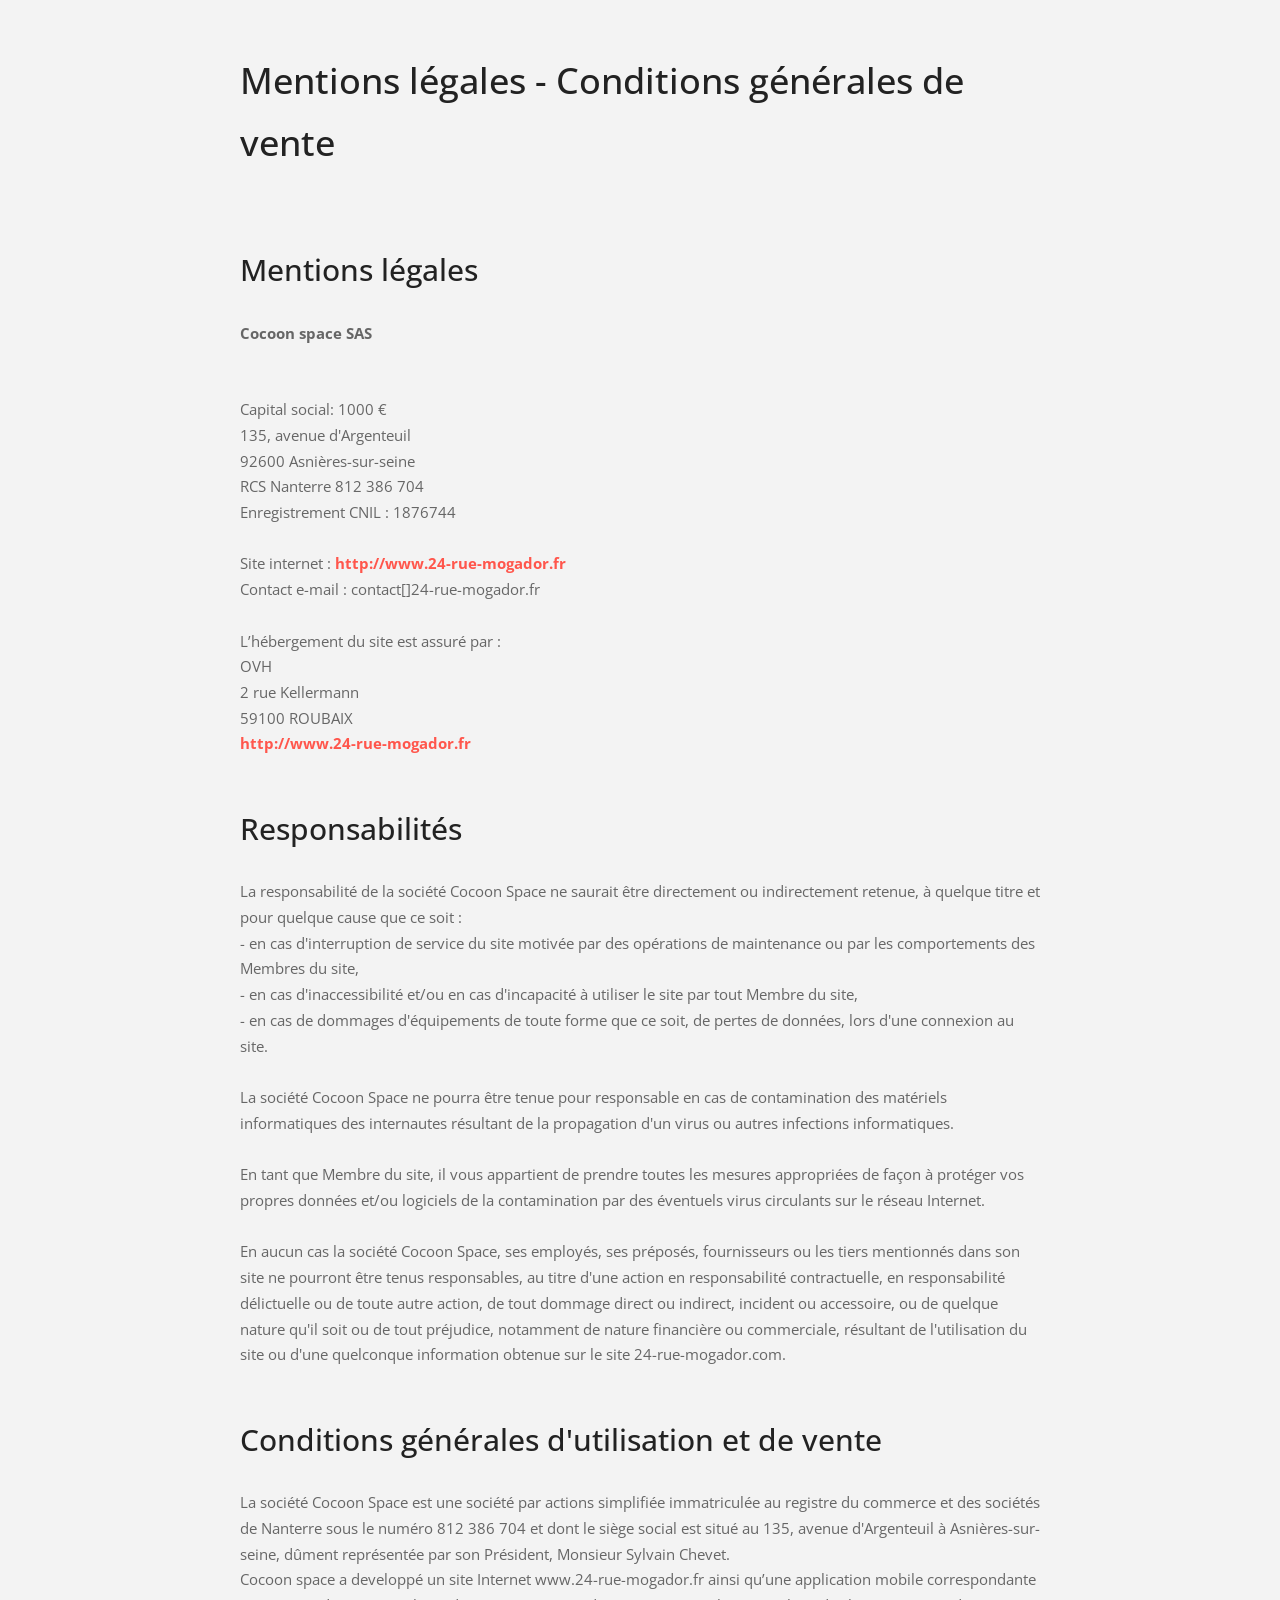
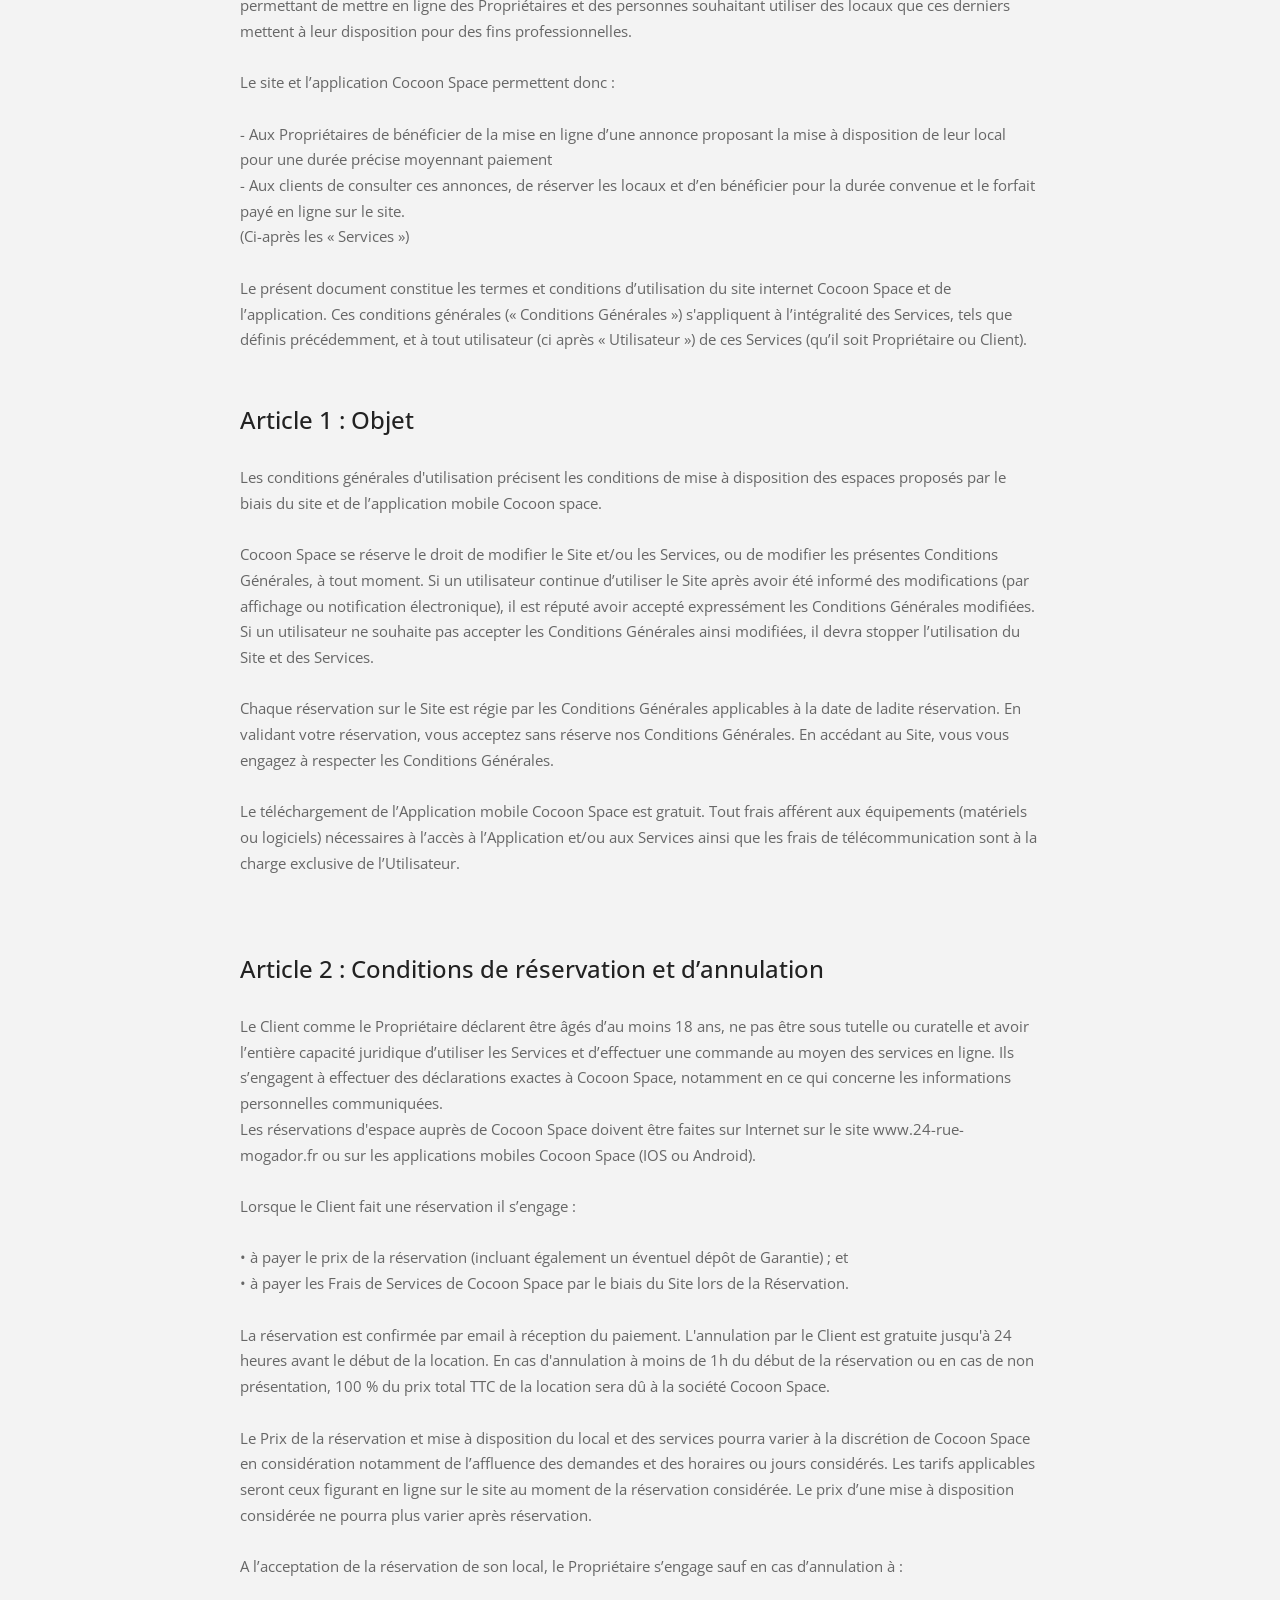
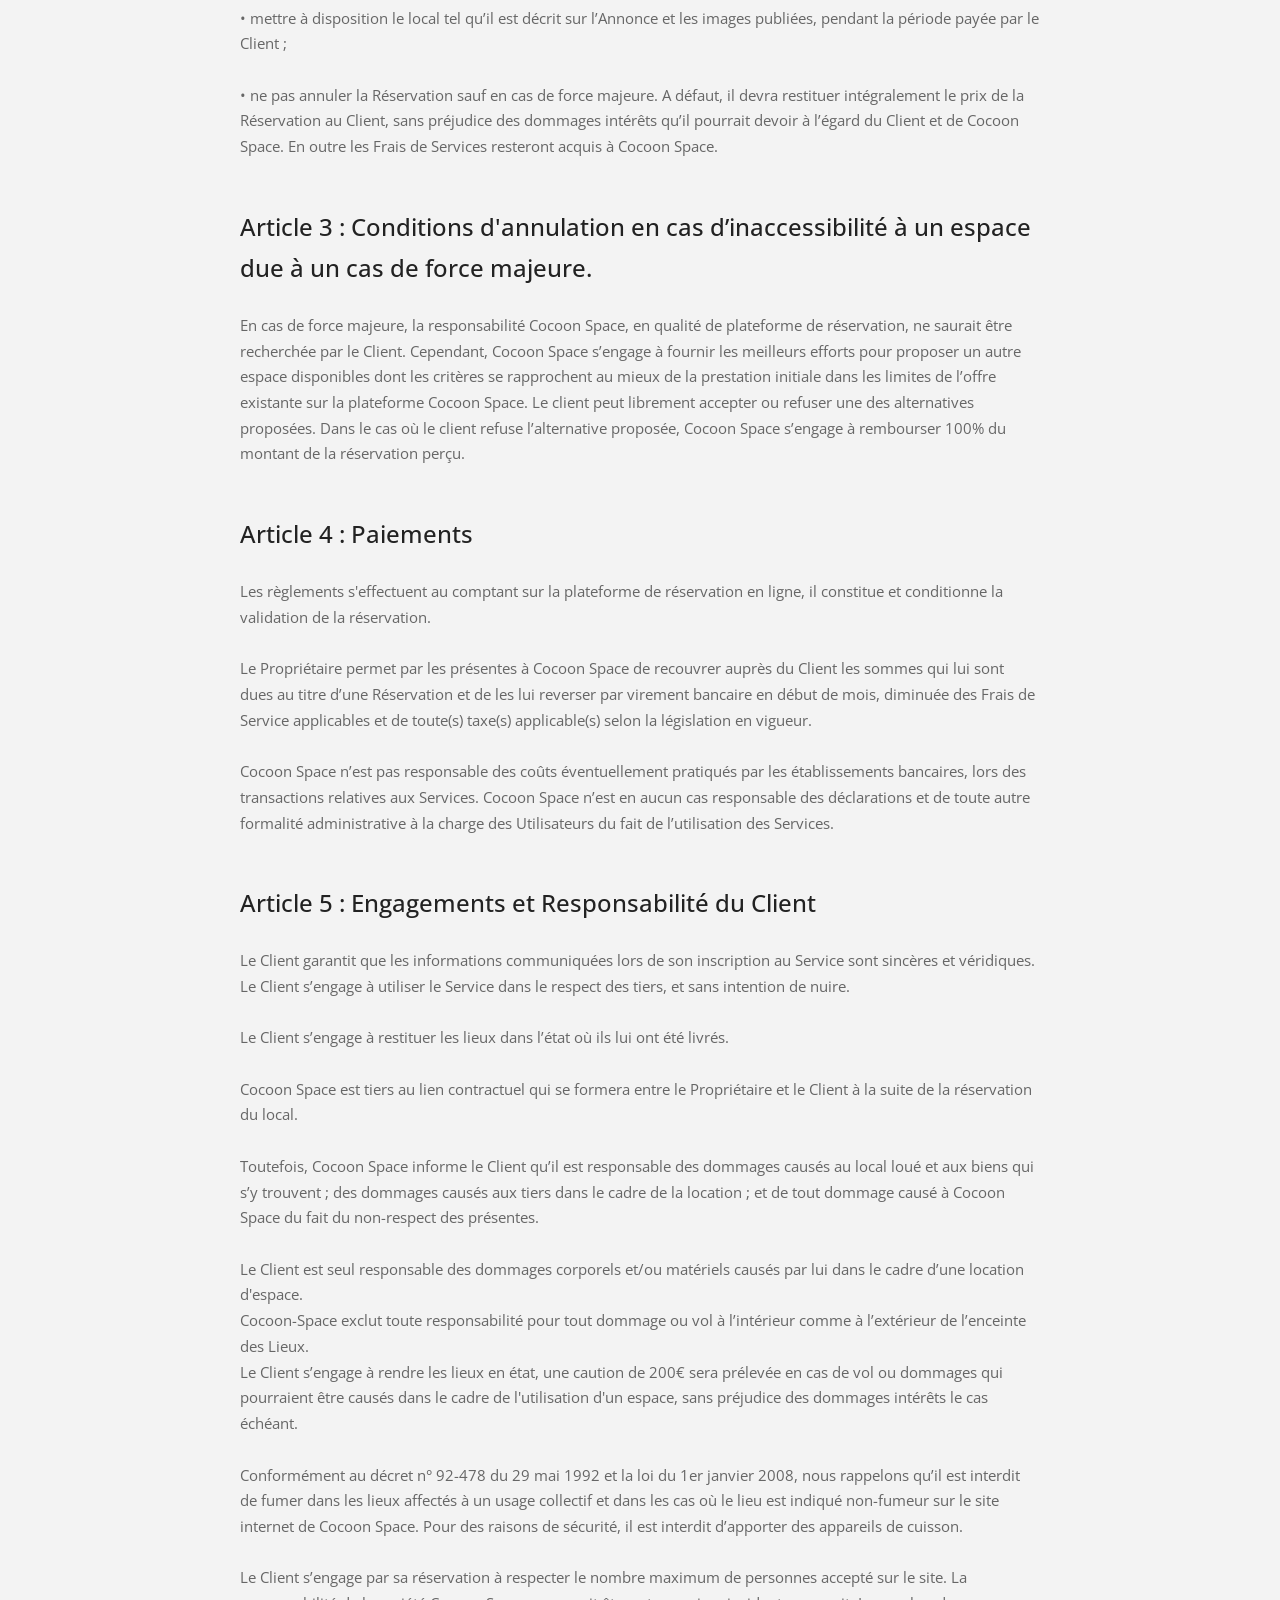
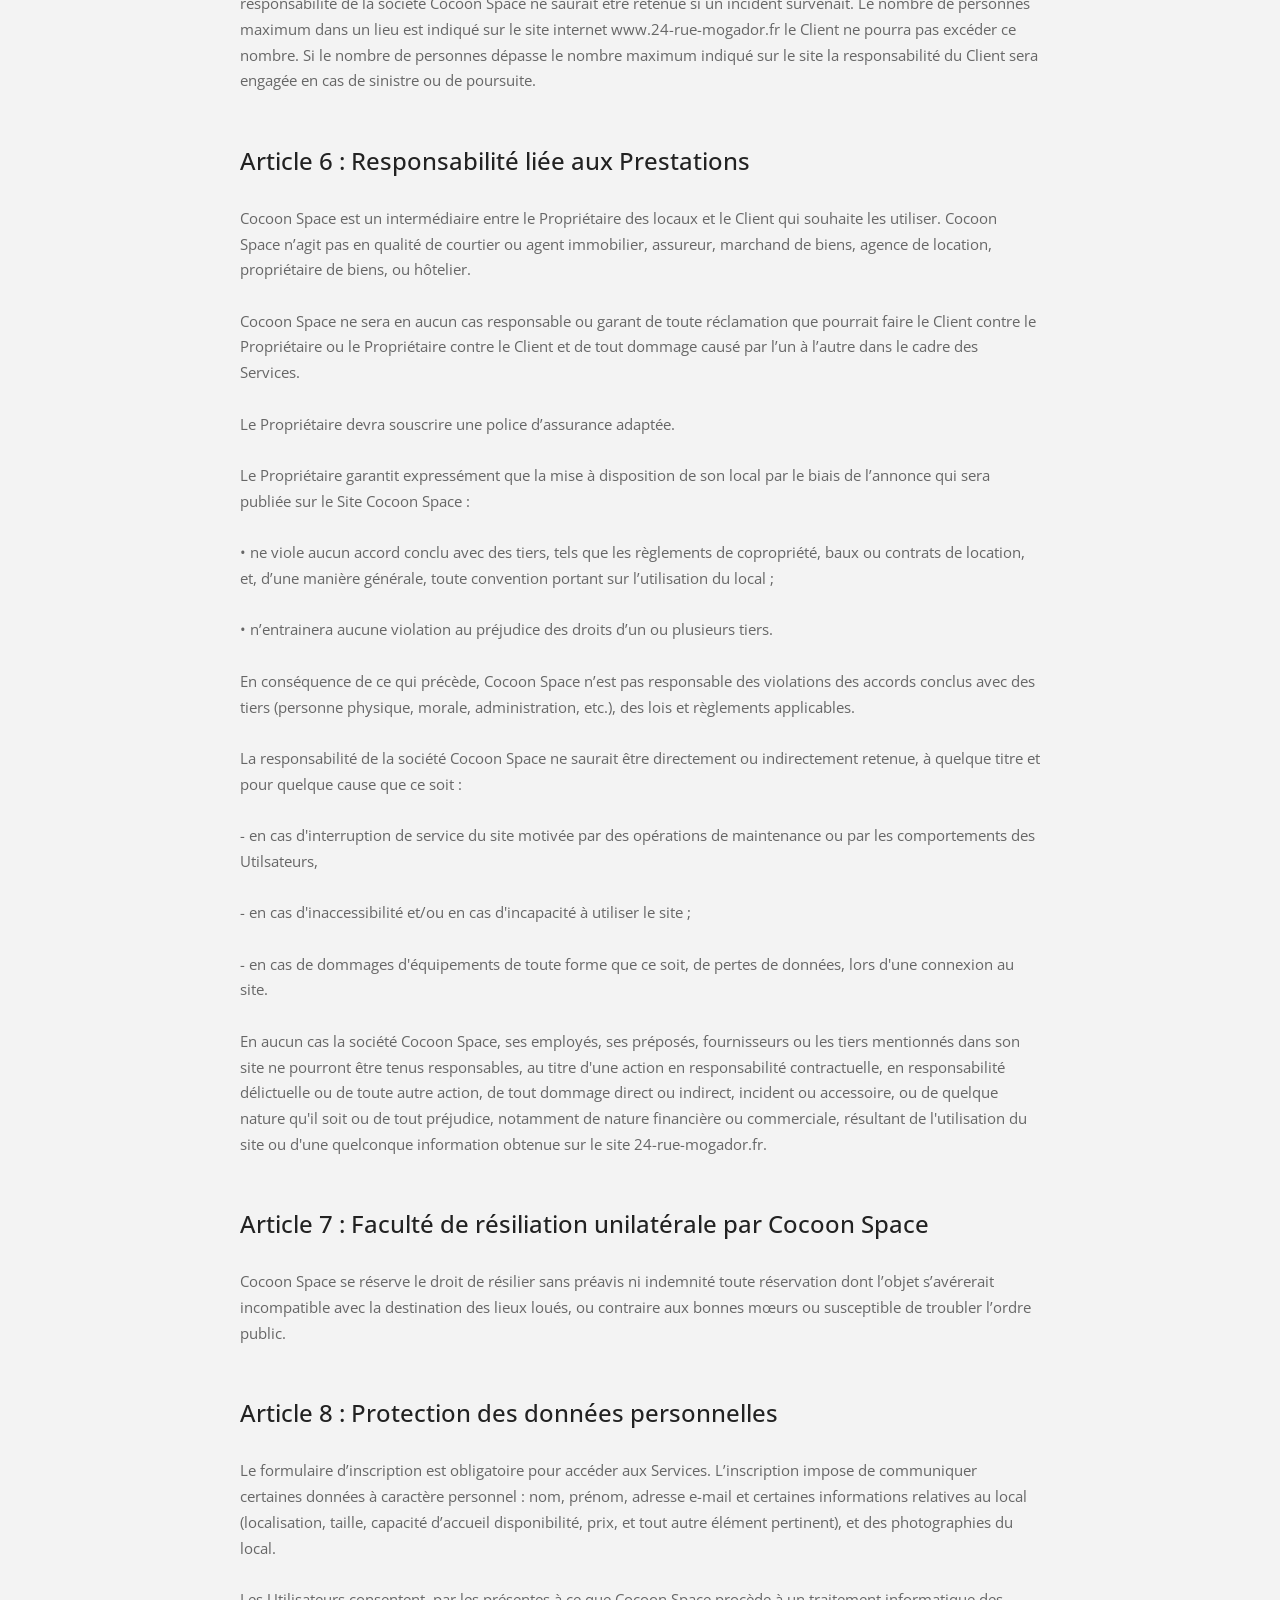
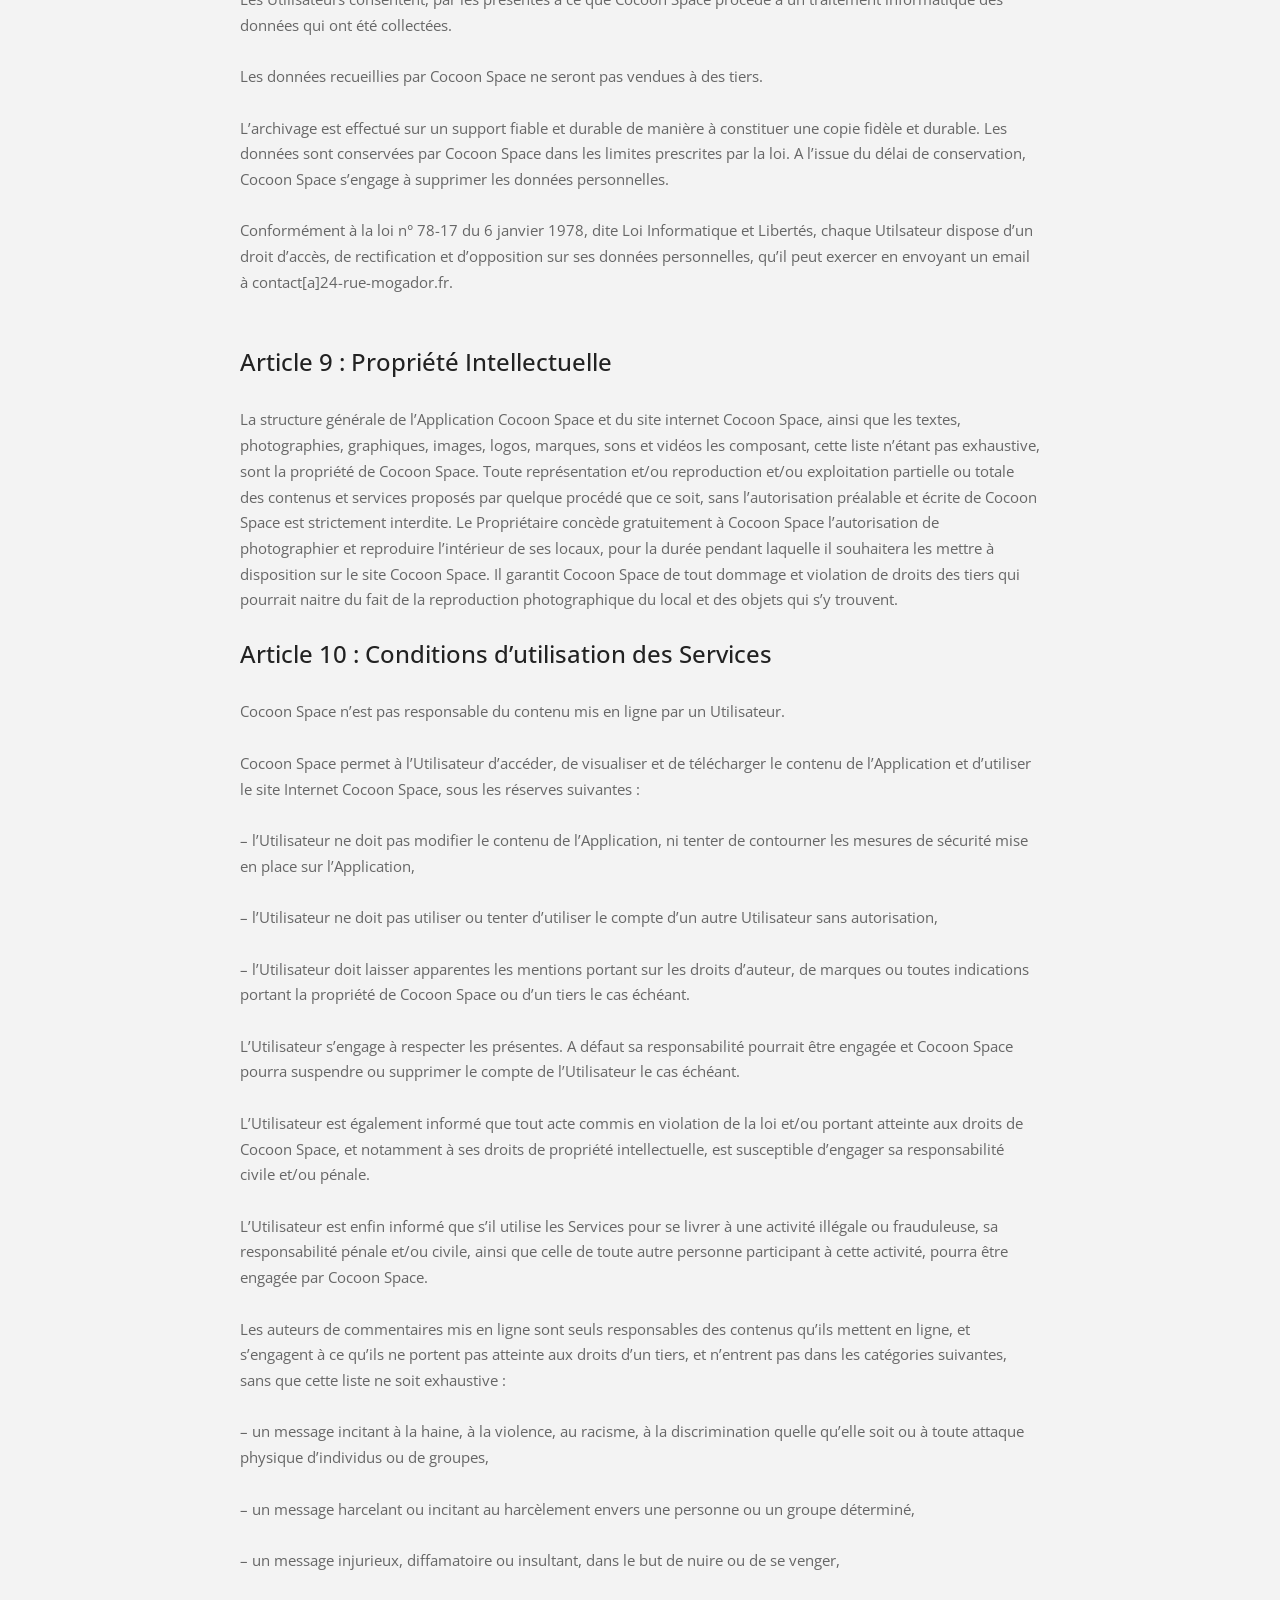
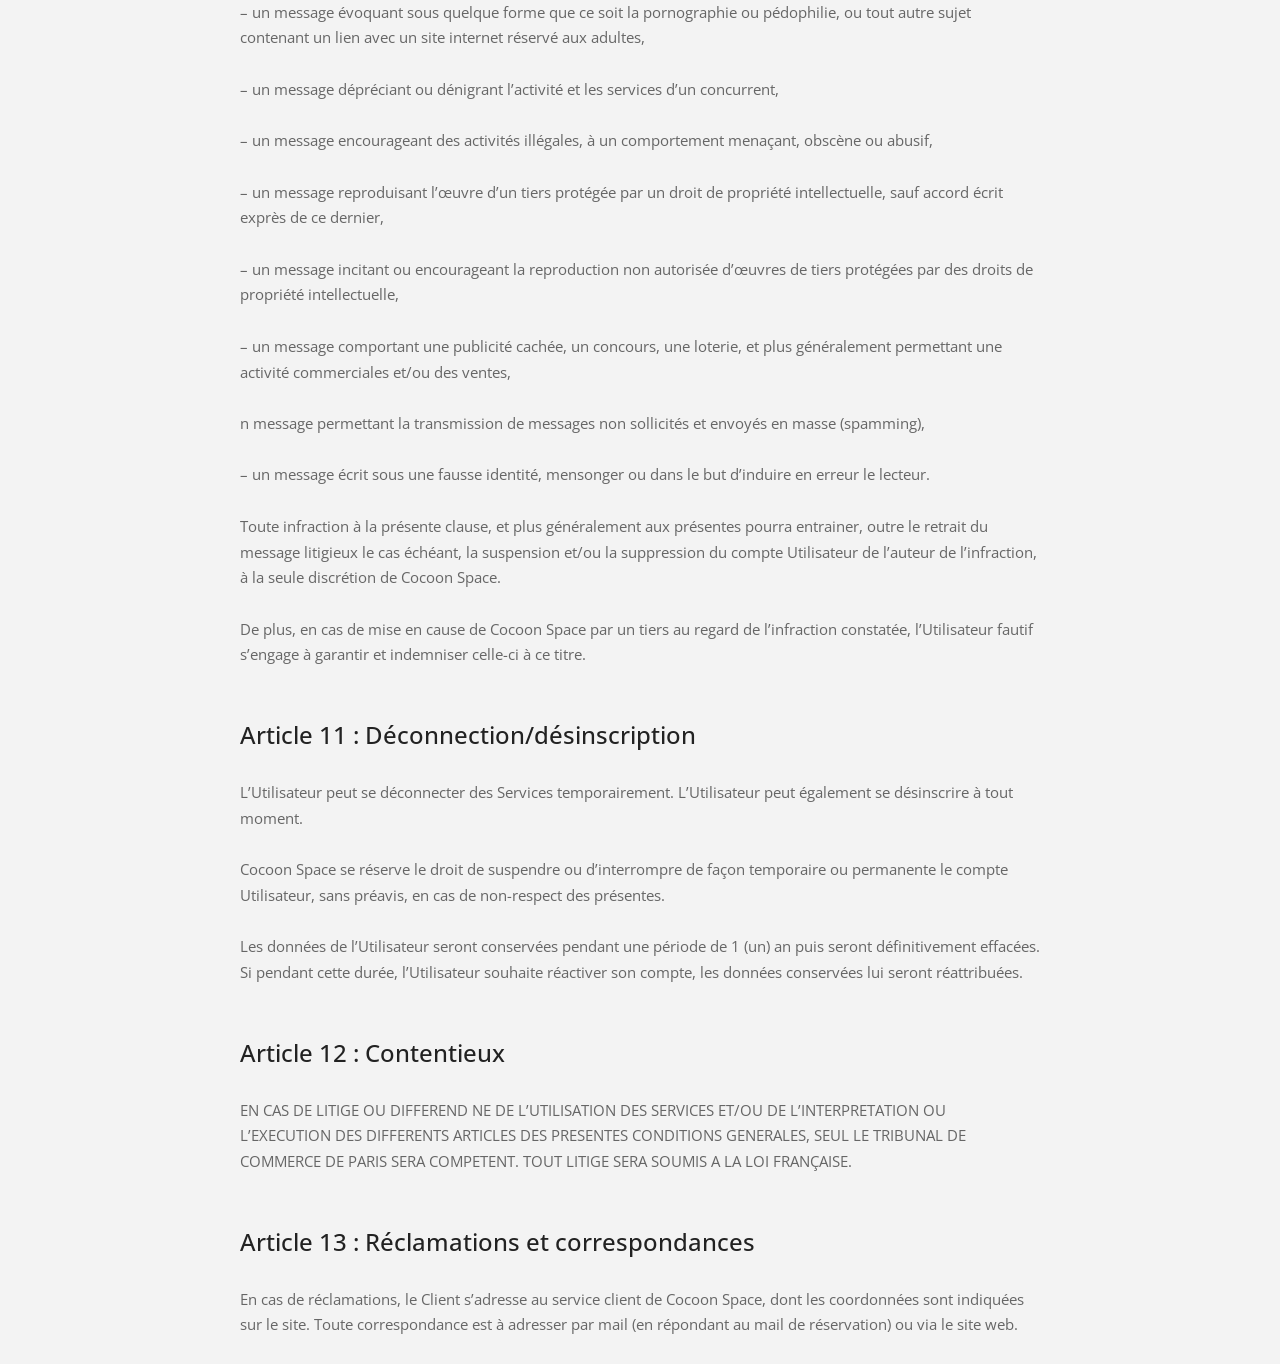
==== cgv.html @ 85c8c6e1 "mentions légales" ====
<!DOCTYPE html>
<!-- 24 rue Mogador -->
<!--[if lt IE 7 ]><html class="ie ie6" lang="en"> <![endif]-->
<!--[if IE 7 ]><html class="ie ie7" lang="en"> <![endif]-->
<!--[if IE 8 ]><html class="ie ie8" lang="en"> <![endif]-->
<!--[if (gte IE 9)|!(IE)]><!-->
<html lang="fr">
<head>
  <meta charset="utf-8">
  <meta name="viewport" content="width=device-width, initial-scale=1, maximum-scale=1">

  <!-- BASIC INFO -->
  <title>24 rue Mogador - CGV</title>
  <meta name="author" content="Sylvain Chevet">
  <meta name="keywords" content="">
  <meta name="description" content="">

  <!-- FAVICONS -->
  <link rel="icon" href="images/favicons/favicon.ico">
  <link rel="apple-touch-icon" href="images/favicons/apple-touch-icon.png">

  <!-- GOOGLE FONTS -->
  <link rel="stylesheet" href="http://fonts.googleapis.com/css?family=Montserrat:400,700">
  <link rel="stylesheet" href="http://fonts.googleapis.com/css?family=Open+Sans:300italic,400italic,600italic,700italic,800italic,400,300,600,700,800">

  <!-- LIBRARIES CSS -->
  <link rel="stylesheet" href="css/bootstrap.min.css">
  <link rel="stylesheet" href="css/font-awesome.min.css">
  <link rel="stylesheet" href="css/animate.min.css">

  <!-- SPECIFIC CSS -->
  <link rel="stylesheet" href="css/style.css">

  <!-- COLORS -->
  <!-- <link id="color-css" rel="stylesheet" href="css/colors/pink.css"> -->
  <link id="color-css" rel="stylesheet" href="css/colors/red.css">
  <!-- <link id="color-css" rel="stylesheet" href="css/colors/orange.css"> -->
  <!-- <link id="color-css" rel="stylesheet" href="css/colors/yellow.css"> -->
  <!-- <link id="color-css" rel="stylesheet" href="css/colors/green.css"> -->
  <!-- <link id="color-css" rel="stylesheet" href="css/colors/turquoise.css"> -->
  <!-- <link id="color-css" rel="stylesheet" href="css/colors/blue.css"> -->

</head>
<body>

<style>    body {
  background-color: #F3F3F3;
  }</style>
<div class="container" style="margin-top: 30px;margin-bottom: 100px; max-width:800px">
  <div class="row">
    <h1>Mentions légales - Conditions générales de vente</h1>
    &nbsp;
    <h2>Mentions légales</h2>
    <p><strong>Cocoon space SAS</strong></p>
    <br />
    Capital social: 1000 €<br />
    135, avenue d'Argenteuil<br />
    92600 Asnières-sur-seine<br />
    RCS Nanterre 812 386 704<br />
    Enregistrement CNIL : 1876744<br />
    <br />
    Site internet : <a class="external-link" href="http://www.24-rue-mogador.fr" rel="nofollow">http://www.24-rue-mogador.fr</a><br />
    Contact e-mail : contact[]24-rue-mogador.fr<br />
    <br />
    L’hébergement du site est assuré par :<br />
    OVH<br />
    2 rue Kellermann<br />
    59100 ROUBAIX<br />
    <a class="external-link" href="http://www.24-rue-mogador.fr" rel="nofollow">http://www.24-rue-mogador.fr</a><br />
    <br />

    <h2>Responsabilités</h2>
    La responsabilité de la société Cocoon Space ne saurait être directement ou indirectement retenue, à quelque titre et pour quelque cause que ce soit :
    <br />
    -	en cas d'interruption de service du site motivée par des opérations de maintenance ou par les comportements des Membres du site,<br />
    -	en cas d'inaccessibilité et/ou en cas d'incapacité à utiliser le site par tout Membre du site,<br />
    -	en cas de dommages d'équipements de toute forme que ce soit, de pertes de données, lors d'une connexion au site.
    <br /><br />
    La société Cocoon Space ne pourra être tenue pour responsable en cas de contamination des matériels informatiques des internautes résultant de la propagation d'un virus ou autres infections informatiques.
    <br /><br />
    En tant que Membre du site, il vous appartient de prendre toutes les mesures appropriées de façon à protéger vos propres données et/ou logiciels de la contamination par des éventuels virus circulants sur le réseau Internet.
    <br /><br />
    En aucun cas la société Cocoon Space, ses employés, ses préposés, fournisseurs ou les tiers mentionnés dans son site ne pourront être tenus responsables, au titre d'une action en responsabilité contractuelle, en responsabilité délictuelle ou de toute autre action, de tout dommage direct ou indirect, incident ou accessoire, ou de quelque nature qu'il soit ou de tout préjudice, notamment de nature financière ou commerciale, résultant de l'utilisation du site ou d'une quelconque information obtenue sur le site 24-rue-mogador.com.
    <br /><br />

    <h2>Conditions générales d'utilisation et de vente</h2>
    La société Cocoon Space est une société par actions simplifiée immatriculée au registre du commerce et des sociétés de Nanterre sous le numéro 812 386 704 et dont le siège social est situé au 135, avenue d'Argenteuil à Asnières-sur-seine, dûment représentée par son Président, Monsieur Sylvain Chevet.<br />
    Cocoon space a developpé un site Internet www.24-rue-mogador.fr ainsi qu’une application mobile correspondante permettant de mettre en ligne des Propriétaires et des personnes souhaitant utiliser des locaux que ces derniers mettent à leur disposition pour des fins professionnelles.<br /><br />
    Le site et l’application Cocoon Space permettent donc :<br /><br />
    -	Aux Propriétaires de bénéficier de la mise en ligne d’une annonce proposant la mise à disposition de leur local pour une durée précise moyennant paiement<br />
    -	Aux clients de consulter ces annonces, de réserver les locaux et d’en bénéficier pour la durée convenue et le forfait payé en ligne sur le site.<br />
    (Ci-après les « Services »)<br /><br />
    Le présent document constitue les termes et conditions d’utilisation du site internet Cocoon Space et de l’application. Ces conditions générales (« Conditions Générales ») s'appliquent à l’intégralité des Services, tels que définis précédemment, et à tout utilisateur (ci après « Utilisateur ») de ces Services (qu’il soit Propriétaire ou Client).<br />

    &nbsp;
    <h3>Article 1 : Objet</h3>
    Les conditions générales d'utilisation précisent les conditions de mise à disposition des espaces proposés par le biais du site et de l’application mobile Cocoon space.<br /><br />
    Cocoon Space se réserve le droit de modifier le Site et/ou les Services, ou de modifier les présentes Conditions Générales, à tout moment. Si un utilisateur continue d’utiliser le Site après avoir été informé des modifications (par affichage ou notification électronique), il est réputé avoir accepté expressément les Conditions Générales modifiées. Si un utilisateur ne souhaite pas accepter les Conditions Générales ainsi modifiées, il devra  stopper l’utilisation du Site et des Services.<br /><br />
    Chaque réservation sur le Site est régie par les Conditions Générales applicables à la date de ladite réservation. En validant votre réservation, vous acceptez sans réserve nos Conditions Générales. En accédant au Site, vous vous engagez à respecter les Conditions Générales.<br /><br />

    Le téléchargement de l’Application mobile Cocoon Space est gratuit. Tout frais afférent aux équipements (matériels ou logiciels) nécessaires à l’accès à l’Application et/ou aux Services ainsi que les frais de télécommunication sont à la charge exclusive de l’Utilisateur.<br /><br />

    &nbsp;
    <h3>Article 2 : Conditions de réservation et d’annulation</h3>
    Le Client comme le Propriétaire déclarent être âgés d’au moins 18 ans, ne pas être sous tutelle ou curatelle et avoir l’entière capacité juridique d’utiliser les Services et d’effectuer une commande au moyen des services en ligne. Ils s’engagent à effectuer des déclarations exactes à Cocoon Space, notamment en ce qui concerne les informations personnelles communiquées.<br />
    Les réservations d'espace auprès de Cocoon Space doivent être faites sur Internet sur le site www.24-rue-mogador.fr ou sur les applications mobiles Cocoon Space (IOS ou Android).<br /><br />

    Lorsque le Client fait une réservation il s’engage :<br /><br />
    •	à payer le prix de la réservation (incluant également un éventuel dépôt de Garantie) ; et<br />
    •	à payer les Frais de Services de Cocoon Space par le biais du Site lors de la Réservation.<br /><br />
    La réservation est confirmée par email à réception du paiement. L'annulation par le Client est gratuite jusqu'à 24 heures avant le début de la location. En cas d'annulation à moins de 1h du début de la réservation ou en cas de non présentation, 100 % du prix total TTC de la location sera dû à la société Cocoon Space.<br /><br />

    Le Prix de la réservation et mise à disposition du local et des services pourra varier à la discrétion de Cocoon Space en considération notamment de l’affluence des demandes et des horaires ou jours considérés. Les tarifs applicables seront ceux figurant en ligne sur le site au moment de la réservation considérée. Le prix d’une mise à disposition considérée ne pourra plus varier après réservation.<br /><br />

    A l’acceptation de la réservation de son local, le Propriétaire s’engage sauf en cas d’annulation à :<br /><br />
    •	mettre à disposition le local tel qu’il est décrit sur l’Annonce et les images publiées, pendant la période payée par le Client ;<br /><br />
    •	ne pas annuler la Réservation sauf en cas de force majeure. A défaut, il devra restituer intégralement le prix de la Réservation au Client, sans préjudice des dommages intérêts qu’il pourrait devoir à l’égard du Client et de Cocoon Space. En outre les Frais de Services resteront acquis à Cocoon Space.<br /><br />


    <h3>Article 3 : Conditions d'annulation en cas d’inaccessibilité à un espace due à un cas de force majeure.</h3>
    En cas de force majeure, la responsabilité Cocoon Space, en qualité de plateforme de réservation, ne saurait être recherchée par le Client. Cependant, Cocoon Space s’engage à fournir les meilleurs efforts pour proposer un autre espace disponibles dont les critères se rapprochent au mieux de la prestation initiale dans les limites de l’offre existante sur la plateforme Cocoon Space. Le client peut librement accepter ou refuser une des alternatives proposées. Dans le cas où le client refuse l’alternative proposée, Cocoon Space s’engage à rembourser 100% du montant de la réservation perçu.<br /><br />

    <h3>Article 4 : Paiements</h3>
    Les règlements s'effectuent au comptant sur la plateforme de réservation en ligne, il constitue et conditionne la validation de la réservation.<br /><br />
    Le Propriétaire permet par les présentes à Cocoon Space de recouvrer auprès du Client les sommes qui lui sont dues au titre d’une Réservation et de les lui reverser par virement bancaire en début de mois, diminuée des Frais de Service applicables et de toute(s) taxe(s) applicable(s) selon la législation en vigueur.<br /><br />
    Cocoon Space n’est pas responsable des coûts éventuellement pratiqués par les établissements bancaires, lors des transactions relatives aux Services. Cocoon Space n’est en aucun cas responsable des déclarations et de toute autre formalité administrative à la charge des Utilisateurs du fait de l’utilisation des Services.<br /><br />

    <h3>Article 5 : Engagements et Responsabilité du Client</h3>
    Le Client garantit que les informations communiquées lors de son inscription au Service sont sincères et véridiques. Le Client s’engage à utiliser le Service dans le respect des tiers, et sans intention de nuire.<br /><br />
    Le Client s’engage à restituer les lieux dans l’état où ils lui ont été livrés.<br /><br />
    Cocoon Space est tiers au lien contractuel qui se formera entre le Propriétaire et le Client à la suite de la réservation du local.<br /><br />
    Toutefois, Cocoon Space informe le Client qu’il est responsable des dommages causés au local loué et aux biens qui s’y trouvent ; des dommages causés aux tiers dans le cadre de la location ; et de tout dommage causé à Cocoon Space du fait du non-respect des présentes.<br /><br />
    Le Client est seul responsable des dommages corporels et/ou matériels causés par lui dans le cadre d’une location d'espace.<br />
    Cocoon-Space exclut toute responsabilité pour tout dommage ou vol à l’intérieur comme à l’extérieur de l’enceinte des Lieux.<br />
    Le Client s’engage à rendre les lieux en état, une caution de 200€ sera prélevée en cas de vol ou dommages qui pourraient être causés dans le cadre de l'utilisation d'un espace, sans préjudice des dommages intérêts le cas échéant.<br /><br />

    Conformément au décret n° 92-478 du 29 mai 1992 et la loi du 1er janvier 2008, nous rappelons qu’il est interdit de fumer dans les lieux affectés à un usage collectif et dans les cas où le lieu est indiqué non-fumeur sur le site internet de Cocoon Space. Pour des raisons de sécurité, il est interdit d’apporter des appareils de cuisson.<br /><br />

    Le Client s’engage par sa réservation à respecter le nombre maximum de personnes accepté sur le site. La responsabilité de la société Cocoon Space ne saurait être retenue si un incident survenait. Le nombre de personnes maximum dans un lieu est indiqué sur le site internet www.24-rue-mogador.fr le Client ne pourra pas excéder ce nombre. Si le nombre de personnes dépasse le nombre maximum indiqué sur le site la responsabilité du Client sera engagée en cas de sinistre ou de poursuite.<br /><br />

    <h3>Article 6 : Responsabilité liée aux Prestations</h3>
    Cocoon Space est un intermédiaire entre le Propriétaire des locaux et le Client qui souhaite les utiliser. Cocoon Space n’agit pas en qualité de courtier ou agent immobilier, assureur, marchand de biens, agence de location, propriétaire de biens, ou hôtelier.<br /><br />
    Cocoon Space ne sera en aucun cas responsable ou garant de toute réclamation que pourrait faire le Client contre le Propriétaire ou le Propriétaire contre le Client et de tout dommage causé par l’un à l’autre dans le cadre des Services.<br /><br />
    Le Propriétaire devra souscrire une police d’assurance adaptée.<br /><br />
    Le Propriétaire garantit expressément que la mise à disposition de son local par le biais de l’annonce qui sera publiée sur le Site Cocoon Space :<br /><br />
    •	ne viole aucun accord conclu avec des tiers, tels que les règlements de copropriété, baux ou contrats de location, et, d’une manière générale, toute convention portant sur l’utilisation du local ;<br /><br />
    •	n’entrainera aucune violation au préjudice des droits d’un ou plusieurs tiers.<br /><br />
    En conséquence de ce qui précède, Cocoon Space n’est pas responsable des violations des accords conclus avec des tiers (personne physique, morale, administration, etc.), des lois et règlements applicables.<br /><br />

    La responsabilité de la société Cocoon Space ne saurait être directement ou indirectement retenue, à quelque titre et pour quelque cause que ce soit :<br /><br />
    - en cas d'interruption de service du site motivée par des opérations de maintenance ou par les comportements des Utilsateurs,<br /><br />

    - en cas d'inaccessibilité et/ou en cas d'incapacité à utiliser le site ;<br /><br />

    - en cas de dommages d'équipements de toute forme que ce soit, de pertes de données, lors d'une connexion au site.<br /><br />

    En aucun cas la société Cocoon Space, ses employés, ses préposés, fournisseurs ou les tiers mentionnés dans son site ne pourront être tenus responsables, au titre d'une action en responsabilité contractuelle, en responsabilité délictuelle ou de toute autre action, de tout dommage direct ou indirect, incident ou accessoire, ou de quelque nature qu'il soit ou de tout préjudice, notamment de nature financière ou commerciale, résultant de l'utilisation du site ou d'une quelconque information obtenue sur le site 24-rue-mogador.fr.<br /><br />

    <h3>Article 7 : Faculté de résiliation unilatérale par Cocoon Space</h3>
    Cocoon Space se réserve le droit de résilier sans préavis ni indemnité toute réservation dont l’objet s’avérerait incompatible avec la destination des lieux loués, ou contraire aux bonnes mœurs ou susceptible de troubler l’ordre public.<br /><br />

    <h3>Article 8 : Protection des données personnelles</h3>
    Le formulaire d’inscription est obligatoire pour accéder aux Services. L’inscription impose de communiquer certaines données à caractère personnel : nom, prénom, adresse e-mail et certaines informations relatives au local (localisation, taille, capacité d’accueil disponibilité, prix, et tout autre élément  pertinent), et des photographies du local.<br /><br />

    Les Utilisateurs consentent, par les présentes à ce que Cocoon Space procède à un traitement informatique des données qui ont été collectées.<br /><br />

    Les données recueillies par Cocoon Space ne seront pas vendues à des tiers.<br /><br />
    L’archivage est effectué sur un support fiable et durable de manière à constituer une copie fidèle et durable. Les données sont conservées par Cocoon Space dans les limites prescrites par la loi. A l’issue du délai de conservation, Cocoon Space s’engage à supprimer les données personnelles.<br /><br />

    Conformément à la loi n° 78-17 du 6 janvier 1978, dite Loi Informatique et Libertés, chaque Utilsateur dispose d’un droit d’accès, de rectification et d’opposition sur ses données personnelles, qu’il peut exercer en envoyant un email à contact[a]24-rue-mogador.fr.<br /><br />

    <h3>Article 9 : Propriété Intellectuelle</h3>
    La structure générale de l’Application Cocoon Space et du site internet Cocoon Space, ainsi que les textes, photographies, graphiques, images, logos, marques, sons et vidéos les composant, cette liste n’étant pas exhaustive, sont la propriété de Cocoon Space.
    Toute représentation et/ou reproduction et/ou exploitation partielle ou totale des contenus et services proposés par quelque procédé que ce soit, sans l’autorisation préalable et écrite de Cocoon Space est strictement interdite.
    Le Propriétaire concède gratuitement à Cocoon Space l’autorisation de photographier et reproduire l’intérieur de ses locaux, pour la durée pendant laquelle il souhaitera les mettre à disposition sur le site Cocoon Space. Il garantit Cocoon Space de tout dommage et violation de droits des tiers qui pourrait naitre du fait de la reproduction photographique du local et des objets qui s’y trouvent.

    <h3>Article 10 : Conditions d’utilisation des Services</h3>
    Cocoon Space n’est pas responsable du contenu mis en ligne par un Utilisateur.<br /><br />
    Cocoon Space permet à l’Utilisateur d’accéder, de visualiser et de télécharger le contenu de l’Application et d’utiliser le site Internet Cocoon Space, sous les réserves suivantes :<br /><br />
    – l’Utilisateur ne doit pas modifier le contenu de l’Application, ni tenter de contourner les mesures de sécurité mise en place sur l’Application,<br /><br />
    – l’Utilisateur ne doit pas utiliser ou tenter d’utiliser le compte d’un autre Utilisateur sans autorisation,<br /><br />
    – l’Utilisateur doit laisser apparentes les mentions portant sur les droits d’auteur, de marques ou toutes indications portant la propriété de Cocoon Space ou d’un tiers le cas échéant.<br /><br />
    L’Utilisateur s’engage à respecter les présentes. A défaut sa responsabilité pourrait être engagée et Cocoon Space pourra suspendre ou supprimer le compte de l’Utilisateur le cas échéant.<br /><br />

    L’Utilisateur est également informé que tout acte commis en violation de la loi et/ou portant atteinte aux droits de Cocoon Space, et notamment à ses droits de propriété intellectuelle, est susceptible d’engager sa responsabilité civile et/ou pénale.<br /><br />
    L’Utilisateur est enfin informé que s’il utilise les Services pour se livrer à une activité illégale ou frauduleuse, sa responsabilité pénale et/ou civile, ainsi que celle de toute autre personne participant à cette activité, pourra être engagée par Cocoon Space.<br /><br />
    Les auteurs de commentaires mis en ligne sont seuls responsables des contenus qu’ils mettent en ligne, et s’engagent à ce qu’ils ne portent pas atteinte aux droits d’un tiers, et n’entrent pas dans les catégories suivantes, sans que cette liste ne soit exhaustive :<br /><br />
    – un message incitant à la haine, à la violence, au racisme, à la discrimination quelle qu’elle soit ou à toute attaque physique d’individus ou de groupes,<br /><br />
    – un message harcelant ou incitant au harcèlement envers une personne ou un groupe déterminé,<br /><br />
    – un message injurieux, diffamatoire ou insultant, dans le but de nuire ou de se venger,<br /><br />
    – un message évoquant sous quelque forme que ce soit la pornographie ou pédophilie, ou tout autre sujet contenant un lien avec un site internet réservé aux adultes,<br /><br />
    – un message dépréciant ou dénigrant l’activité et les services d’un concurrent,<br /><br />
    – un message encourageant des activités illégales, à un comportement menaçant, obscène ou abusif,<br /><br />
    – un message reproduisant l’œuvre d’un tiers protégée par un droit de propriété intellectuelle, sauf accord écrit exprès de ce dernier,<br /><br />
    – un message incitant ou encourageant la reproduction non autorisée d’œuvres de tiers protégées par des droits de propriété intellectuelle,<br /><br />
    – un message comportant une publicité cachée, un concours, une loterie, et plus généralement permettant une activité commerciales et/ou des ventes,<br /><br />
    n message permettant la transmission de messages non sollicités et envoyés en masse (spamming),<br /><br />
    – un message écrit sous une fausse identité, mensonger ou dans le but d’induire en erreur le lecteur.<br /><br />
    Toute infraction à la présente clause, et plus généralement aux présentes pourra entrainer, outre le retrait du message litigieux le cas échéant, la suspension et/ou la suppression du compte Utilisateur de l’auteur de l’infraction, à la seule discrétion de Cocoon Space.<br /><br />
    De plus, en cas de mise en cause de Cocoon Space par un tiers au regard de l’infraction constatée, l’Utilisateur fautif s’engage à garantir et indemniser celle-ci à ce titre.<br /><br />

    <h3>Article 11 : Déconnection/désinscription</h3>
    L’Utilisateur peut se déconnecter des Services temporairement. L’Utilisateur peut également se désinscrire à tout moment.<br /><br />
    Cocoon Space se réserve le droit de suspendre ou d’interrompre de façon temporaire ou permanente le compte Utilisateur, sans préavis, en cas de non-respect des présentes.<br /><br />
    Les données de l’Utilisateur seront conservées pendant une période de 1 (un) an puis seront définitivement effacées. Si pendant cette durée, l’Utilisateur souhaite réactiver son compte, les données conservées lui seront réattribuées.<br /><br />

    <h3>Article 12 : Contentieux</h3>
    EN CAS DE LITIGE OU DIFFEREND NE DE L’UTILISATION DES SERVICES ET/OU DE L’INTERPRETATION OU L’EXECUTION DES DIFFERENTS ARTICLES DES PRESENTES CONDITIONS GENERALES, SEUL LE TRIBUNAL DE COMMERCE DE PARIS SERA COMPETENT. TOUT LITIGE SERA SOUMIS A LA LOI FRANÇAISE.<br /><br />

    <h3>Article 13 : Réclamations et correspondances</h3>
    En cas de réclamations, le Client s’adresse au service client de Cocoon Space, dont les coordonnées sont indiquées sur le site. Toute correspondance est à adresser par mail (en répondant au mail de réservation) ou via le site web.<br /><br />

  </div>
</div>
</body>
</html>
---- css/style.css ----
/**
 * ==============================================================
 * BASIC STYLESHEET - DREW
 * ==============================================================
 */

/**
 * ========================================
 * GENERAL STYLES
 * ========================================
 */
html {
	height: 100% !important;
}
body {
	height: 100%;
	font-family: "Open Sans", sans-serif;
	font-size: 15px;
	line-height: 1.715;
	background-color: #fff;
	color: #666;
	overflow-x: hidden;
	max-width: 100%;
}
address {
	font-size: inherit;
	line-height: inherit;
}
*:last-child {
	margin-bottom: 0;
}
a {
	-webkit-transition: all ease 0.25s;
	transition: all ease 0.25s;
	font-weight: bold;
}
a:focus, a:hover {
	text-decoration: none;
	outline: 0;
}
.section-accent a {
	color: #444;
}
.section-accent a:focus, .section-accent a:hover {
	color: #222;
}
h1, h2, h3, h4, h5, h6,
.h1, .h2, .h3, .h4, .h5, .h6 {
	color: #222;
	margin-bottom: 25px;
	line-height: 1.715;
}
.section-dark h1, .section-dark .h1,
.section-dark h2, .section-dark .h2,
.section-dark h3, .section-dark .h3,
.section-dark h4, .section-dark .h4,
.section-dark h5, .section-dark .h5,
.section-dark h6, .section-dark .h6 {
	color: #fff;
}
.section-accent h1, .section-accent .h1,
.section-accent h2, .section-accent .h2,
.section-accent h3, .section-accent .h3,
.section-accent h4, .section-accent .h4,
.section-accent h5, .section-accent .h5,
.section-accent h6, .section-accent .h6 {
	color: #fff;
}
img {
	max-width: 100%;
	height: auto;
}
p, ul, ol, address {
	margin-bottom: 25px;
}
iframe {
	max-width: 100%;
	border: none;
}

/**
 * ========================================
 * COMMON CLASSES
 * ========================================
 */
.lead {
	position: relative;
	font-size: 20px;
	line-height: inherit;
	font-style: italic;
	font-weight: normal;
	padding: 10px 0 25px;
}
.lead:after {
	content: "";
	position: absolute;
	left: 0;
	bottom: 0;
	display: block;
	height: 2px;
	width: 80px;
	background-color: rgba(0,0,0,0.1);
}
.lead.text-center:after {
	left: 50%;
	margin-left: -40px;
}
.section-dark .lead:after,
.section-accent .lead:after {
	background-color: rgba(255,255,255,0.2);
}
.icon-list {
	list-style: none;
	padding: 0;
}
.icon-list li {
	position: relative;
	padding: 20px 0 20px 95px;
}
.icon-list-icon {
	position: absolute;
	top: 0;
	left: 0;
	margin: 20px 0 0 0;
	width: 70px;
	height: 70px;
	border-radius: 50%;
	font-size: 32px;
	line-height: 70px;
	vertical-align: middle;
	text-align: center;
	color: #fff;
}
.icon-list-icon:not(.fa) {
	font-family: "Montserrat", sans-serif;
	font-weight: bold;
}
.section-accent .icon-list-icon {
	background-color: #444;
}
.icon-list-title {
	margin: 0 0 10px;
	font-family: "Montserrat", sans-serif;
	font-size: 14px;
	letter-spacing: 0.05em;
	text-transform: uppercase;
}
.nice-list {
	list-style: none;
	padding: 0;
}
.nice-list li {
	position: relative;
	padding: 8px 0 8px 40px;
}
.nice-list li:before {
	content: "\f105";
	position: absolute;
	top: 0;
	left: 0;
	margin: 10px 0 0 10px;
	font-family: "FontAwesome";
	font-size: 20px;
	line-height: 1;
	opacity: 0.5;
}
.clear {
	clear: both;
}
.wait-animation {
	-webkit-animation-play-state: paused;
	animation-play-state: paused;
}
.fa-ul {
	margin-left: 40px;
}
.fa-ul li {
	padding: 5px 0;
}
.fa-li {
	top: 10px;
	left: -40px;
	width: 30px;
	font-size: 16px;
	line-height: 1;
	opacity: 0.5;
	text-align: center;
}
.countdown {
	font-family: "Montserrat", sans-serif;
	text-align: center;
	display: table;
	table-layout: fixed;
	width: 100%;
}
.countdown-grid {
	display: table-cell;
	text-align: center;
	padding: 0 10px;
}
.countdown-grid > * {
	display: block;
}
.countdown-number {
	font-size: 60px;
	font-weight: bold;
	line-height: 1;
	margin-bottom: 10px;
}
.countdown-label {
	font-size: 13px;
	line-height: 1;
	letter-spacing: 0.05em;
	text-transform: uppercase;
}

/**
 * ========================================
 * BASIC LAYOUT
 * ========================================
 */
.document {
	height: 100%;
	position: relative;
}
/* SECTION */
.section {
	background-color: #fff;
	color: inherit;
	position: relative;
	padding: 90px 0;
	overflow: hidden;
}
.section-brief {
	font-size: 18px;
}
.section-heading {
	position: relative;
	padding-bottom: 20px;
	margin: 0 0 30px;
	font-family: "Montserrat", sans-serif;
	font-size: 24px;
	letter-spacing: 0.05em;
	text-transform: uppercase;
}
.section-heading:after {
	content: "";
	position: absolute;
	left: 0;
	bottom: 0;
	display: block;
	height: 2px;
	width: 120px;
	background-color: rgba(0,0,0,0.1);
}
.section-heading.text-center:after {
	left: 50%;
	margin-left: -60px;
}
.section-dark .section-heading:after,
.section-accent .section-heading:after {
	background-color: rgba(255,255,255,0.2);
}
/* SECTION COLOR */
.section:not(.section-gray):not(.section-dark):not(.section-accent) + .section:not(.section-gray):not(.section-dark):not(.section-accent) {
	border-top: 1px solid #e9e9e9;
}
.section.section-gray + .section.section-gray {
	border-top: 1px solid #ddd;
}
.section.section-dark + .section.section-dark {
	border-top: 1px solid #444;
}
.section.section-accent + .section.section-accent {
	border-top: 1px solid #fff;
	border-top: 1px solid rgba(255,255,255,0.2);
}
.section-gray {
	background-color: #f6f6f6;
	color: inherit;
}
.section-dark {
	background-color: #222;
	color: #ccc;
}
.section-accent {
	color: #fff;
}
/* SECTION SLIDER */
.section-slider .section-slide {
	top: 0;
	left: 0;
	position: absolute;
	width: 100%;
	height: 100%;
}
.section-slider ~ .rslides_nav {
	font-size: 40px;
	line-height: 50px;
	width: 50px;
	height: 50px;
	margin-top: -25px;
	background-color: #fff;
}
.section-dark .section-slider ~ .rslides_nav {
	background-color: #000;
}
.section-slider ~ .rslides_nav:before {
	width: 50px;
	vertical-align: top;
}
/* SECTION BACKGROUND */
.section-background {
	position: absolute;
	top: 0;
	left: 0;
	width: 100%;
	height: 100%;
	z-index: 0;
	overflow: hidden;
}
.section-background-image {
	position: absolute;
	top: 0;
	left: 0;
	width: 100%;
	height: 100%;
}
.section-background-image img {
	position: absolute;
	min-width: 100%;
	max-width: none;
	min-height: 100%;
	top: 0;
	left: 0;
}
.section-background-video {
	position: absolute;
	top: 0;
	left: 0;
	height: 100%;
	width: 100%;
}
.section-background-video > video {
	width: 100%;
	height: 100%;
}
.section-background-slideshow {
	position: absolute;
	top: 0;
	left: 0;
	height: 100%;
	width: 100%;
	list-style: none;
	margin: 0;
	padding: 0;
	opacity: 0;
}
.section-background-slideshow.rslides > *:not(:first-child) {
	opacity: 0;
}
.section-background-slideshow.rslides {
	opacity: 1;
}
.section-background-slideshow > li {
	position: absolute;
	width: 100%;
	height: 100%;
}
.section-background-slideshow img {
	position: absolute;
	min-width: 100%;
	max-width: none;
	min-height: 100%;
	top: 0;
	left: 0;
}
.section-background-maps {
	position: absolute;
	top: 0;
	left: 0;
	height: 100%;
	width: 100%;
}
.section-background-dot-overlay:after {
	content: "";
	position: absolute;
	top: 0;
	left: 0;
	height: 100%;
	width: 100%;
	/* 3x3 dot overlay */
	background-image: url([data-uri]);
	/* 2x2 dot overlay */
	/*background-image: url([data-uri]%3D);*/
}
.section > .container-fluid, .section > .container {
	position: relative;
}
/* PARALLAX */
.parallax {
	position: relative;
}
.parallax-background {
	background-attachment: fixed;
	background-position: top center;
}
.mobile-device .parallax-background {
	background-attachment: scroll;
	background-position: center center !important;
}
.mobile-device .parallax {
	top: 0 !important;
}
@media ( max-width: 991px ) {
	.parallax-background {
		background-position: center center !important;
	}
	.parallax {
		top: 0 !important;
	}
}
@media ( min-width: 992px ) {
	.table-row {
		display: table;
		table-layout: fixed;
		width: 100%;
		padding: 0;
	}
	.table-cell {
		display: table-cell;
		float: none !important;
		vertical-align: middle;
	}
}

/**
 * ========================================
 * FORMS
 * ========================================
 */
.form-heading {
	position: relative;
	padding-bottom: 20px;
	margin: 0 0 30px;
	font-family: "Montserrat", sans-serif;
	font-size: 20px;
	letter-spacing: 0.05em;
	text-transform: uppercase;
}
.form-heading:after {
	content: "";
	position: absolute;
	left: 0;
	bottom: 0;
	display: block;
	height: 2px;
	width: 60px;
	background-color: rgba(0,0,0,0.1);
}
.form-heading.text-center:after {
	left: 50%;
	margin-left: -30px;
}
.section-dark .form-heading:after,
.section-accent .form-heading:after {
	background-color: rgba(255,255,255,0.2);
}
.form-group {
	margin: 20px 0;
}
.form-group-submit {
	margin-top: 30px;
}
.form-group > label {
	font-family: "Montserrat", sans-serif;
	font-size: 12px;
	font-weight: normal;
	letter-spacing: 0.05em;
	text-transform: uppercase;
}
.form-control {
	border-radius: 0;
	-webkit-box-shadow: none;
	box-shadow: none;
}
.form-control::-webkit-input-placeholder {
	color: #888;
}
.form-control:-moz-placeholder {
	color: #888;  
}
.form-control::-moz-placeholder {
	color: #888;  
}
.form-control:-ms-input-placeholder {
	color: #888;  
}
.form-control {
	font-size: inherit;
	line-height: inherit;
	height: 40px;
	padding: 6px 12px;
	color: #444;
	border-color: #ccc;
	background-color: rgba(255,255,255,0.85);
}
.section-dark .form-control {
	border-color: #aaa;
}
.section-accent .form-control {
	border-color: rgba(0,0,0,0.05);
}
.form-control:focus {
	-webkit-box-shadow: none;
	box-shadow: none;
	border-color: #aaa;
	background-color: #fff;
}
.section-dark .form-control:focus {
	border-color: #ccc;
}
.section-accent .form-control:focus {
	border-color: rgba(0,0,0,0.1);
}
.form-control-lg {
	font-size: 17px;
	line-height: 30px;
	height: 60px;
	padding: 14px 24px;
}
.form-validation {
	display: none;
	padding: 11.5px 17px;
	border-radius: 0;
}
.form-validation:empty {
	display: none !important;
}
.form-validation.alert-danger {
	color: #fff;
	background-color: #a94442;
	background-color: rgba(169,68,66,0.8);
	border-color: #a94442;
}
.form-validation.alert-success {
	color: #fff;
	background-color: #3c763d;
	background-color: rgba(60,118,61,0.8);
	border-color: #3c763d;
}

.subscription-form {
	margin-top: 30px;
}
@media ( max-width: 767px ) {
	.subscription-form-input > * {
		text-align: center;
	}
	.subscription-form-submit {
		display: block;
		margin-top: 15px;
	}
	.subscription-form-submit > * {
		width: 100%;
	}
}
@media ( min-width: 768px ) {
	.subscription-form-wrapper {
		display: table;
		width: 100%;
		margin: 0;
	}
	.subscription-form-submit {
		display: table-cell;
		vertical-align: middle;
		padding-left: 15px;
	}
	.subscription-form-input {
		display: table-cell;
		vertical-align: middle;
		width: 100%;
	}
}

/**
 * ========================================
 * BUTTON
 * ========================================
 */
.btn {
	padding: 9px 14px;
	border-radius: 0;
	font-family: "Montserrat", sans-serif;
	font-size: 11px;
	line-height: 1.819;
	letter-spacing: 0.05em;
	text-transform: uppercase;
	-webkit-transition: all ease 0.25s;
	transition: all ease 0.25s;
}
.btn:active, .btn.active {
	-webkit-box-shadow: none;
	box-shadow: none;
}
.btn-primary {
	color: #fff !important;
}
/* BUTTON SIZE */
.btn-lg {
	font-size: 15px;
	line-height: 30px;
	padding: 14px 24px;
}
/* BUTTON COLOR */
.btn-default {
	border: 1px solid rgba(0,0,0,0.1);
	background-color: transparent;
	color: inherit;
}
.btn-default:hover, .btn-default:focus {
	background-color: transparent;
	color: #222;
	border-color: #222;
}
.btn:focus, .btn:active:focus, .btn.active:focus, .btn.focus, .btn:active.focus, .btn.active.focus {
	outline: none;
}
.section-dark .btn-default,
.section-accent .btn-default {
	border: 1px solid rgba(255,255,255,0.25);
	color: inherit;
}
.section-dark .btn-default:hover, .section-dark .btn-default:focus,
.section-accent .btn-default:hover, .section-accent .btn-default:focus {
	background-color: transparent;
	border-color: #fff;
	color: #fff;
}
.section-accent .btn-primary {
	color: #fff;
	background-color: #444;
	border-color: #222 !important;
}
.section-accent .btn-primary:hover, .section-accent .btn-primary:focus {
	color: #fff;
	background-color: #222;
	border-color: #222 !important;
}

/**
 * ========================================
 * HEADER
 * ========================================
 */
.header-section {
	position: fixed;
	z-index: 100;
	min-height: 80px;
	margin: 0;
	padding: 0;
	-webkit-transition: all ease 0.25s;
	transition: all ease 0.25s;
	overflow: visible;
	border: none;
}
.header-section,
.header-section.navbar-inverse {
	background-color: rgba(0,0,0,0.1);
	-webkit-box-shadow: 0 1px rgba(255,255,255,0.1);
	box-shadow: 0 1px rgba(255,255,255,0.1);
	color: #ccc;
}
.header-section.navbar-default {
	background-color: #fff;
	-webkit-box-shadow: 0 1px rgba(0,0,0,0.1);
	box-shadow: 0 1px rgba(0,0,0,0.1);
	color: #444;
}
.header-section.floating {
	min-height: 60px;
}
.header-section.floating,
.header-section.navbar-inverse.floating {
	-webkit-box-shadow: none;
	box-shadow: none;
	background-color: rgba(0,0,0,0.85);
}
.header-section.navbar-default.floating {
	background-color: rgba(255,255,255,0.95);
	-webkit-box-shadow: 0 0 10px rgba(0,0,0,0.1);
	box-shadow: 0 0 10px rgba(0,0,0,0.1);
}
.navbar-nav {
	font-family: "Montserrat", sans-serif;
	font-size: 11px;
	line-height: 1.819;
	letter-spacing: 0.05em;
	text-transform: uppercase;
}
.navbar-nav > li {
	padding: 30px 15px;
	-webkit-transition: all ease 0.25s;
	transition: all ease 0.25s;
}

.navbar-nav a {
	position: relative;
	font-weight: normal;
}
.navbar-nav > li > a {
	padding: 0;
	position: relative;
	color: inherit;
	line-height: inherit;
}
.navbar-nav > li > a,
.navbar-inverse .navbar-nav > li > a {
	color: #ccc;
}
.navbar-default .navbar-nav > li > a {
	color: #444;
}
.navbar-nav > li > a:focus, .navbar-nav > li > a:hover {
	background-color: inherit;
}
.navbar-nav > li > a:focus, .navbar-nav > li > a:hover,
.navbar-inverse .navbar-nav > li > a:focus, .navbar-inverse .navbar-nav > li > a:hover {
	color: #fff;
}
.navbar-default .navbar-nav > li > a:focus, .navbar-default .navbar-nav > li > a:hover {
	color: #222;
}
.navbar-nav > li > a.active {
	color: #fff;
}
.navbar-nav > li > a.active:after {
	content: "";
	position: absolute;
	top: 100%;
	height: 2px;
	width: 100%;
}
.navbar-nav > li > a.active:after,
.navbar-inverse .navbar-nav > li > a.active:after {
	background-color: #fff;
}
.navbar-default .navbar-nav > li > a.active:after {
	background-color: #222;
}
.navbar-nav > li.header-action-button {
	padding: 20px 15px;
}
.navbar-nav > li.header-action-button > a {
	padding: 9px 14px;
	display: inline-block;
}
.navbar-nav > li.header-action-button > a,
.navbar-inverse .navbar-nav > li.header-action-button > a {
	color: #fff;
}
.navbar-nav > li.header-action-button > a.btn-primary,
.navbar-inverse .navbar-nav > li.header-action-button > a.btn-primary {
	color: #fff;
}
.navbar-default .navbar-nav > li.header-action-button > a.btn-primary {
	color: #222;
}
.navbar-nav > li.current:not(.header-action-button) > a,
.navbar-inverse .navbar-nav > li.current:not(.header-action-button) > a {
	color: #fff;
}
.navbar-default .navbar-nav > li.current:not(.header-action-button) > a {
	color: #222;
}
.navbar-nav > li.current:not(.header-action-button) > a:after {
	content: "";
	position: absolute;
	top: 100%;
	left: 0;
	width: 100%;
	height: 2px;
}
.navbar-nav > li.current:not(.header-action-button) > a:after,
.navbar-inverse .navbar-nav > li.current:not(.header-action-button) > a:after {
	background-color: #fff;
}
.navbar-default .navbar-nav > li.current:not(.header-action-button) > a:after {
	background-color: #222;
}
.navbar-nav .open > a {
	background-color: inherit !important;
}
.navbar-logo {
	height: 80px;
	line-height: 50px;
	margin-left: 0 !important;
	padding: 12px 15px 18px;
}
.navbar-logo img {
	display: inline-block;
	vertical-align: middle;
	max-height: 50px;
}
.navbar-toggle {
	position: relative;
	z-index: 200;
	margin: 20px 15px;
	padding: 12px 10px;
	border-radius: 0;
	-webkit-transition: all ease 0.25s;
	transition: all ease 0.25s;
}
.navbar-toggle:hover, .navbar-toggle:focus {
	background-color: transparent !important;
}
.navbar-toggle, .navbar-inverse .navbar-toggle {
	border-color: rgba(255,255,255,0.25);
}
.navbar-toggle:hover, .navbar-toggle:focus,
.navbar-inverse .navbar-toggle:hover, .navbar-inverse .navbar-toggle:focus {
	border-color: #fff;
}
.navbar-default .navbar-toggle:hover, .navbar-default .navbar-toggle:focus {
	border-color: #222;
}
.navbar-toggle .icon-bar,
.navbar-inverse .navbar-toggle .icon-bar {
	background-color: #ccc;
}
.navbar-default .navbar-toggle .icon-bar {
	background-color: #666;
}
.navbar-toggle:hover .icon-bar, .navbar-toggle:focus .icon-bar,
.navbar-inverse .navbar-toggle .icon-bar:hover, .navbar-inverse .navbar-toggle .icon-bar:focus {
	background-color: #fff;
}
.navbar-default .navbar-toggle:hover .icon-bar, .navbar-default .navbar-toggle:focus .icon-bar {
	background-color: #222;
}

.dropdown-menu {
	padding: 0;
	-webkit-box-shadow: none;
	box-shadow: none;
}
.dropdown-menu,
.navbar-inverse .dropdown-menu {
	border-radius: 0;
	border: none;
	background-color: rgba(0,0,0,0.85);
	border: 1px solid rgba(255,255,255,0.1);
	font-size: inherit;
}
.navbar-default .dropdown-menu {
	background-color: #fff;
	border: 1px solid rgba(0,0,0,0.1);
}
.dropdown-menu > li > a {
	padding: 10px 20px;
}
.dropdown-menu > li > a,
.navbar-inverse .dropdown-menu > li > a {
	color: #ccc;
}
.dropdown-menu > li > a:hover, .dropdown-menu > li > a:focus,
.navbar-inverse .dropdown-menu > li > a:hover, .navbar-inverse .dropdown-menu > li > a:focus {
	color: #fff;
	background-color: rgba(255,255,255,0.1);
}
.navbar-default .dropdown-menu > li > a {
	color: #444;
}
.navbar-default .dropdown-menu > li > a:hover, .navbar-default .dropdown-menu > li > a:focus {
	color: #222;
	background-color: rgba(0,0,0,0.1);
}

@media ( min-width: 992px ) {
	.navbar-nav > li.header-action-button + li.header-action-button {
		margin-left: -15px;
	}
	.header-section.floating .navbar-nav > li {
		padding-top: 20px;
		padding-bottom: 20px;
	}
	.header-section.floating .navbar-nav > li.header-action-button {
		padding-top: 10px;
		padding-bottom: 10px;
	}
	.header-section.floating .navbar-logo {
		height: 60px;
		line-height: 40px;
		padding: 8px 15px 12px;
	}
	.header-section.floating .navbar-logo img {
		max-height: 40px;
	}
	.header-section.floating .navbar-toggle {
		margin-top: 10px;
		margin-bottom: 10px;
	}
}
@media ( max-width: 991px ) {
	.navigation {
		position: fixed;
		bottom: 100%;
		left: 0;
		width: 100%;
		height: 100% !important;
		max-height: none !important;
		margin: 0 !important;
		display: block !important;
		opacity: 0;
		padding-top: 80px;
		text-align: center;
		-webkit-transition: all ease 0.25s !important;
		transition: all ease 0.25s !important;
	}
	.navigation,
	.navbar-inverse .navigation {
		background-color: rgba(0,0,0,0.95);
	}
	.navbar-default .navigation {
		background-color: rgba(255,255,255,0.95);
	}
	.navigation.collapsing, .navigation.collapse.in {
		bottom: 0;
		opacity: 1;
	}
	.navigation:before {
		content: "";
		display: inline-block;
		height: 100%;
		width: 1px;
		vertical-align: middle;
	}
	.navbar-nav {
		display: inline-block;
		vertical-align: middle;
		width: 99%;
		padding-bottom: 40px;
		margin-top: 0;
		margin-bottom: 0;
	}
	.navbar-nav > li {
		-webkit-transition: none;
		transition: none;
	}
	.navbar-nav > li,
	.header-section.floating .navbar-nav > li{
		padding: 0;
	}
	.navbar-nav > li > a {
		padding: 15px 15px;
	}
	.navbar-nav > li > a:focus, .navbar-nav > li > a:hover,
	.navbar-inverse .navbar-nav > li > a:focus, .navbar-inverse .navbar-nav > li > a:hover {
		background-color: rgba(255,255,255,0.1);
	}
	.navbar-default .navbar-nav > li > a:focus, .navbar-default .navbar-nav > li > a:hover {
		background-color: #f6f6f6;
	}
	.navbar-nav > li.header-action-button,
	.header-section.floating .navbar-nav > li.header-action-button {
		padding: 10px 15px;
	}
	.navbar-nav > li.current:not(.header-action-button) > a,
	.navbar-inverse .navbar-nav > li.current:not(.header-action-button) > a {
		color: #fff;
		background-color: rgba(255,255,255,0.1);
	}
	.navbar-default .navbar-nav > li.current:not(.header-action-button) > a {
		color: #222;
		background-color: #f6f6f6;
	}
	.navbar-nav > li.current:not(.header-action-button) > a:after {
		display: none;
	}
	.dropdown-menu {
		text-align: center;
	}
	.dropdown-menu > li > a {
		padding: 15px 15px !important;
	}
}

/**
 * ========================================
 * HERO
 * ========================================
 */
.hero-section {
	padding: 160px 0;
}
.hero-section:after {
	content: "";
	position: absolute;
	top: 0;
	z-index: 0;
	height: 160px;
	width: 100%;
	display: block;
	background-image: -webkit-linear-gradient(top, rgba(0,0,0,1), rgba(0,0,0,0));
	background-image: linear-gradient(to bottom, rgba(0,0,0,1), rgba(0,0,0,0));
	opacity: 0.3;
}
.hero-fullscreen,
.hero-fullscreen .container,
.hero-fullscreen .container-fluid {
	height: 100%;
}
.hero-slider {
	padding: 0;
}
.hero-slider .section-slider {
	height: 100%;
}
.hero-slider .section-slider .section-slide {
	padding: 300px 0;
}
.hero-section .container {
	position: relative;
	z-index: 1;
	vertical-align: middle;
}
.hero-section form {
	background-color: #f6f6f6;
	padding: 30px;
}
.section-gray.hero-section form {
	background-color: #fff;
}
.section-dark.hero-section form {
	background-color: rgba(0,0,0,0.4);
}
.hero-content {
	display: table;
	width: 100%;
	height: 100%;
}
.hero-content-inner {
	display: table-cell;
	vertical-align: middle;
}
.hero-title {
	font-family: "Montserrat", sans-serif;
	font-weight: bold;
	text-transform: uppercase;
	letter-spacing: 0.05em;
	margin-bottom: 10px;
}
.hero-subtitle {
	font-family: "Montserrat", sans-serif;
	font-weight: bold;
	text-transform: uppercase;
	letter-spacing: 0.05em;
	margin-bottom: 20px;
}
.hero-tagline {
	font-size: 20px;
}
.hero-buttons {
	margin-top: 30px;
}
.hero-buttons > a {
	margin: 15px 15px 0;
}
.hero-buttons > a:only-child {
	margin: 0;
}
.hero-countdown {
	margin-top: 40px;
	margin-left: auto;
	margin-right: auto;
}
.hero-countdown .countdown {
	color: #222;
}
.section-dark .hero-countdown .countdown, .section-accent .hero-countdown .countdown {
	color: #fff;
}
.hero-countdown-heading {
	font-size: 20px;
	margin-bottom: 10px;
}
.hero-start-link {
	position: absolute;
	left: 50%;
	bottom: 0;
	margin-left: -25px;
	margin-bottom: 30px !important;
	display: block;
	width: 50px;
	height: 50px;
	border: 1px solid rgba(255,255,255,0.25);
	border-radius: 50%;
	line-height: 48px;
	text-align: center;
	font-size: 32px;
	color: #ccc;
}
.hero-start-link:hover, .hero-start-link:focus {
	border-color: #fff;
	color: #fff;
}
@media ( max-width: 479px ) {
	.hero-countdown .countdown-number {
		font-size: 40px;
	}
	.hero-countdown .countdown-label {
		font-size: 11px;
	}
}
@media ( max-width: 991px ) {
	.hero-section {
		padding: 120px 0;
	}
	.hero-section.hero-fullscreen {
		height: auto;
	}
	.hero-start-link {
		display: none;
	}
}

/* HERO LAYOUT: FULLSCREEN CTA (SIMPLE) */
.hero-layout-simple .hero-title {
	font-size: 64px;
	line-height: 1.2;
}
.hero-layout-simple .hero-subtitle {
	font-size: 48px;
	line-height: 1.2;
}
@media ( max-width: 991px ) {
	.hero-layout-simple .hero-title {
		font-size: 56px;
	}
	.hero-layout-simple .hero-subtitle {
		font-size: 40px;
	}
}
@media ( max-width: 767px ) {
	.hero-layout-simple .hero-title {
		font-size: 48px;
	}
	.hero-layout-simple .hero-subtitle {
		font-size: 32px;
	}
	.hero-layout-simple .hero-tagline {
		font-size: 18px;
	}
}
@media ( max-width: 479px ) {
	.hero-layout-simple .hero-title {
		font-size: 40px;
	}
	.hero-layout-simple .hero-subtitle {
		font-size: 24px;
	}
	.hero-layout-simple .hero-tagline {
		font-size: 16px;
	}
}

/* HERO LAYOUT: VIDEO + SUBSCRIPTION FORM */
.hero-layout-video-and-subscription-form {
	padding: 120px 0;
}
.hero-layout-video-and-subscription-form .form-heading {
	padding-bottom: 0;
}
.hero-layout-video-and-subscription-form .form-heading:after {
	display: none;
}

/* HERO LAYOUT: CLASSIC */
.hero-layout-classic {
	padding: 120px 0;
	height: auto !important; /* force to disable fullscreen mode */
}
.hero-layout-classic .hero-title {
	font-size: 56px;
	line-height: 1.15;
}
.hero-features {
	margin-top: 60px;
	text-align: left;
}
@media ( min-width: 992px ) {
	.hero-features-right {
		padding-left: 50px;
	}
	.hero-features-right.col-md-pull-5 {
		padding-right: 50px;
		padding-left: 15px;
	}
}
@media ( max-width: 991px ) {
	.hero-layout-classic .hero-title {
		font-size: 48px;
	}
	.hero-features {
		margin-top: 30px;
	}
	.hero-features-right {
		margin-top: 30px;
	}
}
@media ( max-width: 767px ) {
	.hero-layout-classic .hero-title {
		font-size: 40px;
	}
	.hero-layout-classic .hero-tagline {
		font-size: 18px;
	}
}
@media ( max-width: 479px ) {
	.hero-layout-classic .hero-title {
		font-size: 32px;
	}
	.hero-layout-classic .hero-tagline {
		font-size: 16px;
	}
}

/* HERO LAYOUT: VIDEO AND FORM */
.hero-layout-video-and-form .lead:after {
	display: none;
}
.hero-layout-video-and-form .lead {
	padding: 0;
	margin: 30px 0 0;
}

/* HERO LAYOUT: VIDEO AND FEATURES CTA */
.hero-layout-video-and-features-cta .video-embed {
	margin-top: 0;
}
.hero-layout-video-and-features-cta .lead:after {
	display: none;
}
.hero-layout-video-and-features-cta .lead {
	padding: 0;
	margin: 30px 0 0;
}
.hero-layout-video-and-features-cta .hero-buttons {
	margin-top: 20px;
}
.hero-layout-video-and-features-cta .icon-list {
	margin-top: -20px;
}

/**
 * ========================================
 * HEADLINE
 * ========================================
 */
.headline-text {
	position: relative;
	padding: 50px 0;
	font-size: 20px;
	text-align: center;
}
.headline-text:before, .headline-text:after {
	content: "";
	position: absolute;
	left: 50%;
	margin-left: -60px;
	display: block;
	height: 2px;
	width: 120px;
	background-color: rgba(0,0,0,0.1);
}
.headline-text:before {
	top: 0;
}
.headline-text:after {
	bottom: 0;
}
.section-dark .headline-text:before, .section-dark .headline-text:after,
.section-accent .headline-text:before, .section-accent .headline-text:after {
	background-color: rgba(255,255,255,0.2);
}

/**
 * ========================================
 * DESCRIPTION
 * ========================================
 */
.about-row {
	margin-top: 50px;
}
.about-image {
	text-align: center;
}
@media ( min-width: 992px ) {
	.about-image {
		padding-right: 40px;
	}
	.about-image.col-md-push-6 {
		padding-left: 40px;
		padding-right: 15px;
	}
}
@media ( max-width: 991px ) {
	.about-image {
		margin-bottom: 15px;
	}
}

/**
 * ========================================
 * BENEFITS
 * ========================================
 */
.benefit {
	text-align: center;
	padding: 30px;
	background-color: #f6f6f6;
	margin: 15px 0;
}
.section-gray .benefit {
	background-color: #fff;
}
.section-dark .benefit {
	background-color: #444;
}
.benefit-title {
	font-family: "Montserrat", sans-serif;
	font-size: 14px;
	letter-spacing: 0.05em;
	text-transform: uppercase;
	margin-bottom: 20px;
}
.benefit-icon {
	font-size: 48px;
	margin-bottom: 15px;
}
.section-accent .benefit-icon {
	color: #444;
}

/**
 * ========================================
 * HOW IT WORKS
 * ========================================
 */
.how-it-works-section {
	padding-bottom: 0;
}
.hiw-row {
	margin-top: 50px;
}
.hiw-item {
	margin-left: -15px;
	margin-right: -15px;
	background-color: #fff;
	margin-bottom: -99999px;
	padding-bottom: 99999px;
}
.hiw-item.even {
	background-color: #f6f6f6;
}
.section-dark .hiw-item {
	background-color: #222;
}
.section-dark .hiw-item.even {
	background-color: #292929;
}
.hiw-item-picture {
	width: 100% !important;
	height: 100% !important;
}
.hiw-item-text {
	position: relative;
	padding: 50px 40px;
	text-align: center;
}
.hiw-item-icon {
	position: absolute;
	top: 0;
	left: 50%;
	margin: -35px 0 0 -35px;
	display: block;
	width: 70px;
	height: 70px;
	border: 5px solid #fff;
	border-radius: 50%;
	color: #fff;
	font-family: "Montserrat", sans-serif;
	font-size: 36px;
	font-weight: bold;
	line-height: 60px;
	text-align: center;
}
.hiw-item.even .hiw-item-icon {
	border: 5px solid #f6f6f6;
}
.section-dark .hiw-item-icon {
	border-color: #222;
}
.section-dark .hiw-item.even .hiw-item-icon {	
	border-color: #292929;
}
.section-accent .hiw-item-icon {
	background-color: #444;
}
.hiw-item-title {
	font-family: "Montserrat", sans-serif;
	font-size: 14px;
	letter-spacing: 0.05em;
	text-transform: uppercase;
}

/**
 * ========================================
 * NUMBERS
 * ========================================
 */
.numbers-item {
	text-align: center;
	padding: 15px 0;
}
.numbers-item-counter {
	margin-bottom: 15px;
	font-family: "Montserrat", sans-serif;
	font-size: 48px;
	font-weight: bold;
	letter-spacing: 0.05em;
	line-height: 1em;
}
.section-accent .numbers-item-counter {
	color: #444;
}
.numbers-item-caption {
	font-family: "Montserrat", sans-serif;
	font-size: 14px;
	letter-spacing: 0.05em;
	text-transform: uppercase;
}

/**
 * ========================================
 * VIDEO
 * ========================================
 */
.video-embed {
	margin-top: 30px;
	position: relative;
	padding-top: 56.25%; /* 16:9 */
	height: 0;
	background-color: #000000;
}
.video-embed iframe {
	position: absolute;
	top: 0;
	left: 0;
	width: 100%;
	height: 100%;
}

/**
 * ========================================
 * TEAM
 * ========================================
 */
.team-section {
	padding-bottom: 0;
}
.team-row {
	margin-top: 50px;
}
.team-member {
	margin-left: -15px;
	margin-right: -15px;
	margin-bottom: -99999px;
	padding-bottom: 99999px;
}
.team-member.even {
	background-color: #f6f6f6;
}
.section-dark .team-member {
	background-color: #222;
}
.section-dark .team-member.even {
	background-color: #292929;
}
.team-member-picture {
	width: 100% !important;
	height: 100% !important;
}
.team-member-text {
	padding: 30px 30px 60px;
}
.team-member-text.even {
    background-color: #f6f6f6;
}
@media (min-width: 991px) {
	.team-member-text.even {
		margin: 0px 10px;
	}
}

.team-member-name {
	margin: 0 0 5px;
	font-family: "Montserrat", sans-serif;
	font-size: 14px;
	letter-spacing: 0.05em;
	text-transform: uppercase;
}
.team-member-position {
	opacity: 0.6;
	font-size: 0.9em;
}
.team-member-description {
	position: relative;
	margin-top: 20px;
	padding-top: 20px;
}
.team-member-description:after {
	content: "";
	position: absolute;
	left: 0;
	top: 0;
	display: block;
	height: 2px;
	width: 40px;
	background-color: rgba(0,0,0,0.1);
}
.section-dark .team-member-description:after,
.section-accent .team-member-description:after {
	background-color: rgba(255,255,255,0.2);
}
.sponsors-row {
	text-align: center;
	margin: 60px 0;
}
.sponsors-row > * {
	margin: 15px 20px;
}

/**
 * ========================================
 * TWO COLS DESCRIPTION
 * ========================================
 */
.two-cols-description-image {
	padding-top: 37.5%;
	position: relative;
	overflow: hidden;
}
.two-cols-description-image img {
	position: absolute;
	min-width: 100%;
	max-width: none;
	min-height: 100%;
	top: 0;
	left: 0;
}
.two-cols-description-text-inner {
	max-width: 720px;
	margin-left: auto;
}
@media ( max-width: 991px ) {
	.two-cols-description-image {
		padding-top: 75%;
		margin-top: -90px;
		margin-bottom: 90px;
		margin-left: -15px;
		margin-right: -15px;
	}
	.two-cols-description-text + .two-cols-description-image {
		margin-top: 90px;
		margin-bottom: -90px;
	}
	.two-cols-description-text-inner {
		margin: 0 auto;
	}
}
@media ( min-width: 992px ) {
	.two-cols-description-section {
		padding: 0;
	}
	.two-cols-description-row {
		display: table;
		table-layout: fixed;
		width: 100%;
		padding: 0;
	}
	.two-cols-description-image, .two-cols-description-text {
		width: 50%;
		display: table-cell;
		float: none !important;
	}
	.two-cols-description-text {
		vertical-align: middle;
		padding: 90px 60px;
	}
}

/**
 * ========================================
 * PRICING TABLE
 * ========================================
 */
.pricing-table {
	list-style: none;
	padding: 0;
	margin: 60px 0 0;
}
.pricing-package {
	position: relative;
	margin: 40px 0 0;
	background-color: #f6f6f6;
	text-align: center;
}
.section-gray .pricing-package {
	background-color: #fff;
}
.section-dark .pricing-package {
	background-color: #444;
}
.pricing-package.pricing-package-featured {
	margin-top: 0;
}
.pricing-package-header {
	background-color: #222;
	border-bottom-width: 5px;
	border-bottom-style: solid;
}
.pricing-package.pricing-package-featured .pricing-package-header {
	border-bottom-width: 45px;
}
.section-dark .pricing-package-header,
.section-accent .pricing-package-header {
	border-bottom-color: #fff;
}
.price-title {
	margin: 0;
	padding: 17px 30px;
	border-bottom-width: 1px;
	border-bottom-style: solid;
	border-bottom-color: rgba(255,255,255,0.1);
	font-family: "Montserrat", sans-serif;
	font-size: 14px;
	letter-spacing: 0.05em;
	text-transform: uppercase;
	color: #fff;
}
.section-dark .price-title {
	border-bottom-color: rgba(255,255,255,0.2);
}
.price {
	padding: 27px 30px 17px;
	color: #fff;
	font-family: "Montserrat", sans-serif;
	font-weight: bold;
	line-height: 0.7;
	letter-spacing: 0.05em;
}
.price-currency {
	vertical-align: bottom;
	font-size: 30px;
}
.price-number {
	vertical-align: bottom;
	font-size: 80px;
}
.price-decimal {
	vertical-align: top;
	font-size: 30px;
}
.price-description {
	padding: 0 30px 26px;
	font-style: italic;
	color: #888;
}
.section-dark .price-description {
	color: #fff;
}
.pricing-package-items {
	list-style: none;
	margin: 0;
	padding: 0;
}
.pricing-package-items li {
	padding: 10px 30px;
	border-top-width: 1px;
	border-top-style: solid;
	border-top-color: rgba(0,0,0,0.05);
}
.pricing-package-items li:first-child {
	border-top: none;
}
.pricing-package-items del {
	text-decoration: none;
	opacity: 0.4;
}
.price-featured {
	position: absolute;
	width: 100%;
	padding: 10px 30px 11px;
	font-family: "Montserrat", sans-serif;
	font-size: 14px;
	letter-spacing: 0.05em;
	text-transform: uppercase;
	color: #fff;
}
.section-dark .price-featured,
.section-accent .price-featured {
	color: #444;
}
.section-dark .pricing-package-items li {
	border-color: rgba(255,255,255,0.1);
}
.section-accent .pricing-package-items li {
	border-color: rgba(255,255,255,0.2);
}
@media ( max-width: 991px ) {
	.pricing-package.pricing-package-featured {
		margin-top: 40px;
	}
	.pricing-table > *:first-child > .pricing-package {
		margin-top: 0;
	}
}

/**
 * ========================================
 * TESTIMONIAL
 * ========================================
 */
.testimonial {
	padding: 30px;
	margin: 15px 0;
	background-color: #f6f6f6;
}
.section-gray .testimonial {
	background-color: #fff;
}
.section-dark .testimonial {
	background-color: #444;
}
.testimonial-quote {
	margin-bottom: 40px;
	padding: 0;
	border: none;
	font-size: 17px;
	font-style: italic;
}
.testimonial-ratings {
	font-size: 20px;
	margin-right: 10px;
}
.section-accent .testimonial-ratings {
	color: #444;
}
.testimonial-cite {
	position: relative;
	font-style: normal;
	font-size: 13px;
	padding-left: 30px;
	opacity: 0.6;
	white-space: nowrap;
}
.testimonial-cite:before {
	content: "";
	position: absolute;
	top: 50%;
	left: 0;
	width: 20px;
	height: 1px;
	border-top: 1px solid;
	border-color: inherit;
	opacity: 0.4;
}

/**
 * ========================================
 * TESTIMONIAL SLIDER
 * ========================================
 */
.testimonial-slider-section {
	padding-bottom: 0;
}
.testimonial-slider-section .sponsors-row {
	margin: 90px 0 30px;
}
.testimonial-slide {
	text-align: center;
}
.testimonial-slider + .rslides_tabs {
	text-align: center;
}
.testimonial-slide .testimonial-quote {
	font-size: 20px;
	margin-bottom: 20px;
}
.testimonial-slide .testimonial-ratings {
	display: block;
	margin: 0 0 20px 0;
}
.testimonial-slide .testimonial-cite {
	display: inline-block;
	padding-right: 30px;
	margin-bottom: 30px;
}
.testimonial-slide .testimonial-cite:after {
	content: "";
	position: absolute;
	top: 50%;
	right: 0;
	width: 20px;
	height: 1px;
	border-top: 1px solid;
	border-color: inherit;
	opacity: 0.4;
}

/**
 * ========================================
 * PORTFOLIO
 * ========================================
 */
.portfolio-section {
	padding-bottom: 0;
}
.portfolio-row {
	margin-top: 50px;
}
.portfolio-item {
	position: relative;
	margin-left: -15px;
	margin-right: -15px;
	background-color: #fff;
	cursor: pointer;
	overflow: hidden;
}
.portfolio-item-picture {
	width: 100% !important;
	height: 100% !important;
	-webkit-transition: all ease 1.5s;
	transition: all ease 1.5s;
}
.portfolio-item:hover .portfolio-item-picture {
	-webkit-transform: scale(1.1,1.1);
	transform: scale(1.1,1.1);
}
.portfolio-item-overlay {
	position: absolute;
	top: 0;
	left: 0;
	right: 0;
	bottom: 0;
	opacity: 0;
	-webkit-transition: all ease 0.25s;
	transition: all ease 0.25s;
}
.section-accent .portfolio-item-overlay {
	background-color: #222;
}
.portfolio-item:hover .portfolio-item-overlay {
	opacity: 0.8;
}
.portfolio-item-text {
	position: absolute;
	left: 0;
	bottom: 0;
	width: 100%;
	padding: 30px;
	background-color: #222;
	color: #ccc;
	-webkit-transition: all ease 0.25s;
	transition: all ease 0.25s;
	-webkit-transform: translate(0,100%);
	transform: translate(0,100%);
}
.section-accent .portfolio-item-text,
.section-dark .portfolio-item-text {
	background-color: #fff;
	color: #444;
}
.portfolio-item:hover .portfolio-item-text {
	-webkit-transform: translate(0,0);
	transform: translate(0,0);
}
.portfolio-item-title {
	margin: 0 0 15px;
	color: #fff;
	font-family: "Montserrat", sans-serif;
	font-size: 14px;
	letter-spacing: 0.05em;
	text-transform: uppercase;
}
.section-accent .portfolio-item-title,
.section-dark .portfolio-item-title {
	color: #222;
}

/**
 * ========================================
 * FAQ
 * ========================================
 */
.faq-item {
	margin-top: 50px;
}
.faq-item-icon {
	display: inline-block;
	width: 32px;
	margin-right: 15px;
	float: left;
	font-size: 32px;
	line-height: 1;
	text-align: center;
}
.section-accent .faq-item-icon {
	color: #222;
}
.faq-item-heading {
	font-weight: bold;
	margin: 0 0 15px;
}

/**
 * ========================================
 * CONTACT + MAPS
 * ========================================
 */
.contact-maps-box {
	position: relative;
	z-index: 2;
	padding: 40px;
	background-color: #fff;
	background-color: rgba(255,255,255,0.9);
	-webkit-box-shadow: 0 2px 5px rgba(0,0,0,0.1);
	box-shadow: 0 2px 5px rgba(0,0,0,0.1);
}
.section-dark .contact-maps-box {
	background-color: #222;
	background-color: rgba(34,34,34,0.9);
}
.contact-maps-section .section-background-maps {
	z-index: 1;
}
.contact-maps-section .container {
	position: static;
}
@media ( max-width: 991px ) {
	.contact-maps-section .section-background {
		position: relative;
		padding-top: 62.5%;
		margin-top: -90px;
		overflow: hidden;
	}
	.contact-maps-box {
		-webkit-box-shadow: none;
		box-shadow: none;
		margin-top: 30px;
	}
}

/**
 * ========================================
 * CONTACT
 * ========================================
 */
.contact-row {
	margin-top: 20px;
}

/**
 * ========================================
 * MAPS
 * ========================================
 */
.maps-image {
	padding-top: 37.5%;
	position: relative;
}
#gmap {
	position: absolute !important;
	width: 100%;
	height: 100%;
	top: 0;
	left: 0;
}
#gmap img {
	max-width: none;
}
.maps-text-inner {
	max-width: 720px;
	margin-left: auto;
}
@media ( max-width: 991px ) {
	.maps-image {
		padding-top: 75%;
		margin-top: -90px;
		margin-bottom: 90px;
		margin-left: -15px;
		margin-right: -15px;
	}
	.maps-text + .maps-image {
		margin-top: 90px;
		margin-bottom: -90px;
	}
	.maps-text-inner {
		margin: 0 auto;
	}
}
@media ( min-width: 992px ) {
	.maps-section {
		padding: 0;
	}
	.maps-row {
		display: table;
		table-layout: fixed;
		width: 100%;
		padding: 0;
	}
	.maps-image, .maps-text {
		width: 50%;
		display: table-cell;
		float: none !important;
	}
	.maps-text {
		vertical-align: middle;
		padding: 90px 60px;
	}
}

/**
 * ========================================
 * CLOSING
 * ========================================
 */
.closing-shout, .closing-buttons {
	text-align: center;
}
.closing-shout {
	font-size: 24px;
	margin-bottom: 40px;
}

/**
 * ========================================
 * FOOTER
 * ========================================
 */
.footer-section {
	padding-bottom: 30px;
	text-align: center;
}
.footer-logo {
	margin-top: 0;
	margin-bottom: 60px;
}
.footer-socmed {
	font-size: 20px;
	line-height: 1;
	margin-bottom: 15px;
}
.footer-socmed > a {
	display: inline-block;
	margin: 0 10px;
	color: inherit;
	opacity: 0.5;
}
.footer-socmed > a:hover, .footer-socmed > a:focus {
	color: inherit;
	opacity: 1;
}
.footer-copyright {
	opacity: 0.5;
}

/**
 * ========================================
 * RESPONSIVE SLIDES
 * ========================================
 */
/*! http://responsiveslides.com v1.54 by @viljamis */
.rslides {
	position: relative;
	list-style: none;
	overflow: hidden;
	width: 100%;
	padding: 0;
	margin: 0;
}
.rslides li {
	-webkit-backface-visibility: hidden;
	position: absolute;
	display: none;
	width: 100%;
	left: 0;
	top: 0;
}
.rslides li:first-child {
	position: relative;
	display: block;
	float: left;
}
.rslides img {
	display: block;
	height: auto;
	float: left;
	width: 100%;
	border: 0;
}
.rslides_tabs {
	padding: 0;
	margin: 0;
}
.rslides_tabs li.rslides_here {
	opacity: 0.8;
}
.rslides_tabs li {
	display: inline-block;
	margin: 5px;
	opacity: 0.4;
}
.rslides_tabs li a {
	display: inline-block;
	width: 12px;
	height: 12px;
	font-size: 12px;
	line-height: 1;
	overflow: hidden;
}
.rslides_tabs li a:before {
	content: "";
	display: inline-block;
	width: 12px;
	height: 12px;
	border-radius: 50%;
	background-color: #e9e9e9;
}
.section-gray .rslides_tabs li a:before {
	background-color: #ddd;	
}
.section-dark .rslides_tabs li a:before {
	background-color: #fff;	
}
.section-accent .rslides_tabs li a:before {
	background-color: #fff;	
}
.rslides_nav {
	position: absolute;
	top: 50%;
	z-index: 3;
	display: inline-block;
	margin-top: -15px;
	width: 30px;
	height: 30px;
	font-size: 30px;
	line-height: 1;
	overflow: hidden;
	color: #999;
	opacity: 0.4;
	text-align: center;
}
.section-dark .rslides_nav {
	color: #fff;
}
.section-accent .rslides_nav {
	color: #222;
}
.rslides_nav.prev {
	left: 0;
}
.rslides_nav.next {
	right: 0;
}
.rslides_nav:hover, .rslides_nav:focus {
	opacity: 1;
}
.rslides_nav:before {
	font-family: "FontAwesome";
	display: inline-block;
	width: 30px;
}
.rslides_nav.prev:before {
	content: "\f104";
}
.rslides_nav.next:before {
	content: "\f105";
}

/**
 * ========================================
 * PRELOADER
 * ========================================
 */
body.enable-preloader > .document {
	opacity: 0;
	-webkit-transition: all ease 0.25s;
	transition: all ease 0.25s;
}
body.enable-preloader.done-preloader > .document {
	opacity: 1;
}
body.enable-preloader.preloader-dark {
	background-color: #222;
}
#jpreOverlay {
	background-color: #fff;
}
body.enable-preloader.preloader-dark #jpreOverlay {
	background-color: #222;
}
#jpreButton, #jprePercentage {
	display: none !important;
}
#jpreLoader {
	width: 200px !important;
	position: absolute !important;
	top: 50% !important;
	left: 50% !important;
	margin: -4px 0 0 -100px;
	height: 8px;
	background-color: #eee;
}
body.enable-preloader.preloader-dark #jpreLoader {
	background-color: #444;
}
#jpreBar {
	position: absolute !important;
	top: 0;
	overflow: hidden;
	text-align: center;
}

/**
 * ========================================
 * carousel
 * ========================================
 */
.carousel-control.right,
.carousel-control.left {
	background-image: linear-gradient(to right, transparent, transparent);
}

.carousel {
	border: 1px solid #a0a0a0;
}
@media (min-width: 991px) {
	.carousel {
		margin: 0px 10px;
	}
}

.icon-chevron-right {
    right: 10px;
}

.icon-chevron-left {
    left: 10px;
}

.icon-chevron {
    display: inline-block;
    width: 1.3em;
    height: 1.3em;
    fill: #FFFFFF;
    top: 50%;
    font-size: 30px;
    position: absolute;
}

@media (max-width: @screen-sm) {
    .icon-chevron-right,
    .icon-chevron-left  {
        font-size: 24px;
        fill: white !important;
    }

    .icon-chevron-right {
        right: 2px;
    }

    .icon-chevron-left {
        left: 2px;
    }
}


/**** SMOOCH ***/
#sk-container #sk-wrapper .sk-msg {
    background-color: #FF5D54;
}

#sk-container #sk-wrapper .sk-msg::after {
    border-left-color: #FF5D54;
}

#sk-holder #sk-container #sk-conversation .sk-row.sk-right-row .sk-msg {
   background-color: #FF5D54;
}
#sk-holder #sk-container #sk-conversation .sk-row.sk-right-row .sk-msg::after {
   border-left-color: #FF5D54;
}

#sk-holder #sk-container #sk-header {
    background-color: #FF5D54 !important;
    color: white !important;
}

#sk-holder #sk-container .fa-times:before {
    color: white !important;
}

#sk-holder #sk-container #sk-header .fa {
    color: white !important;
}

#sk-holder #sk-container #sk-footer .input-container {
    padding-right: 75px !important;
}

#sk-holder #sk-container .fa-arrow-up:before,
#sk-holder #sk-container #sk-settings-header .fa {
    color: white !important;
}

#sk-holder #sk-container #sk-badge {
    background-color: white;
    color: #FF5D54 !important;
}

#sk-holder #sk-container .btn-sk-primary,
#sk-holder #sk-container #sk-settings-header {
    color: #fff;
    background-color: #FF5D54 !important;
    border-color: #FF5D54 !important;
}

#sk-holder #sk-container .btn-sk-primary.active, #sk-holder #sk-container .btn-sk-primary:active, #sk-holder #sk-container .btn-sk-primary:hover, .open>.dropdown-toggle#sk-holder #sk-container .btn-sk-primary {
    color: #fff;
    background-color: #FF5D54-hover !important;
    border-color: #FF5D54-hover !important;
}

#sk-holder #sk-container #sk-footer .send:hover,
#sk-holder #sk-container .sk-notification-container .sk-notification p a {
    color: #FF5D54 !important;
}
---- css/colors/pink.css ----
/**
 * ==============================================================
 * COLOR STYLESHEET - DREW
 * ==============================================================
 */

/**
 * PINK
 * - basic      : #f08caa (240,140,170)
 * - darken 5%  : #e37f9d (227,127,157)
 * - darken 10% : #d77391 (215,115,145)
 */

/* BOOTSTRAP OVERRIDE */
a {
	color: #f08caa;
}
a:focus, a:hover {
	color: #d77391;
}
.text-primary {
	color: #f08caa;
}
a.text-primary:hover {
	color: #d77391;
}
.bg-primary {
	background-color: #f08caa;
}
a.bg-primary:hover {
	background-color: #d77391;
}
.btn-primary {
	background-color: rgba(240,140,170,0.85);
	border-color: #f08caa !important;
}
.btn-primary:hover,
.btn-primary:focus,
.btn-primary.focus,
.btn-primary:active,
.btn-primary.active,
.open > .dropdown-toggle.btn-primary {
	background-color: #e37f9d;
	border-color: #f08caa;
}
.btn-primary.disabled,
.btn-primary[disabled],
fieldset[disabled] .btn-primary,
.btn-primary.disabled:hover,
.btn-primary[disabled]:hover,
fieldset[disabled] .btn-primary:hover,
.btn-primary.disabled:focus,
.btn-primary[disabled]:focus,
fieldset[disabled] .btn-primary:focus,
.btn-primary.disabled.focus,
.btn-primary[disabled].focus,
fieldset[disabled] .btn-primary.focus,
.btn-primary.disabled:active,
.btn-primary[disabled]:active,
fieldset[disabled] .btn-primary:active,
.btn-primary.disabled.active,
.btn-primary[disabled].active,
fieldset[disabled] .btn-primary.active {
	background-color: #f08caa;
}
.btn-primary .badge {
	color: #f08caa;
}
.btn-link {
	color: #f08caa;
}
.btn-link:hover,
.btn-link:focus {
	color: #d77391;
}
.dropdown-menu > .active > a,
.dropdown-menu > .active > a:hover,
.dropdown-menu > .active > a:focus {
	background-color: #f08caa;
}
.nav .open > a,
.nav .open > a:hover,
.nav .open > a:focus {
	border-color: #f08caa;
}
.nav-pills > li.active > a,
.nav-pills > li.active > a:hover,
.nav-pills > li.active > a:focus {
	background-color: #f08caa;
}
.pagination > li > a,
.pagination > li > span {
	color: #f08caa;
}
.pagination > li > a:hover,
.pagination > li > span:hover,
.pagination > li > a:focus,
.pagination > li > span:focus {
	color: #d77391;
}
.pagination > .active > a,
.pagination > .active > span,
.pagination > .active > a:hover,
.pagination > .active > span:hover,
.pagination > .active > a:focus,
.pagination > .active > span:focus {
	background-color: #f08caa;
	border-color: #f08caa;
}
.label-primary {
	background-color: rgba(240,140,170,0.85);
}
.label-primary[href]:hover,
.label-primary[href]:focus {
	background-color: #e37f9d;
}
a.list-group-item.active > .badge,
.nav-pills > .active > a > .badge {
	color: #f08caa;
}
a.thumbnail:hover,
a.thumbnail:focus,
a.thumbnail.active {
	border-color: #f08caa;
}
.progress-bar {
	background-color: #f08caa;
}
.list-group-item.active,
.list-group-item.active:hover,
.list-group-item.active:focus {
	background-color: #f08caa;
	border-color: #f08caa;
}
.panel-primary {
	border-color: #f08caa;
}
.panel-primary > .panel-heading {
	background-color: #f08caa;
	border-color: #f08caa;
}
.panel-primary > .panel-heading + .panel-collapse > .panel-body {
	border-top-color: #f08caa;
}
.panel-primary > .panel-heading .badge {
	color: #f08caa;
}
.panel-primary > .panel-footer + .panel-collapse > .panel-body {
	border-bottom-color: #f08caa;
}

/* COMMON CLASSES */
.icon-list-icon {
	background-color: #f08caa;
}
/* HEADER */
.navbar-nav > li.header-action-button > a.btn-primary:hover, .navbar-nav > li.header-action-button > a.btn-primary:focus {
	background-color: #e37f9d;
}
/* SECTION COLOR */
.section-accent {
	background-color: #f08caa;
}
/* BENEFITS */
.section-accent .benefit {
	background-color: #e37f9d;
}
.benefit-icon {
	color: #f08caa;
}
/* HOW IT WORKS */
.hiw-item-icon {
	background-color: #f08caa;
}
.section-accent .hiw-item {
	background-color: #f08caa;
}
.section-accent .hiw-item.even {
	background-color: #e37f9d;
}
.section-accent .hiw-item-icon {
	border-color: #f08caa;
}
.section-accent .hiw-item.even .hiw-item-icon {	
	border-color: #e37f9d;
}
/* NUMBERS */
.numbers-item-counter {
	color: #f08caa;
}
/* PRICING TABLE */
.section-accent .pricing-package {
	background-color: #e37f9d;
}
.pricing-package-header {
	border-bottom-color: #f08caa;
}
.section-dark .pricing-package-header {
	background-color: #f08caa;
}
/* TESTIMONIAL */
.section-accent .testimonial {
	background-color: #e37f9d;
}
.testimonial-ratings {
	color: #f08caa;
}
/* PORTFOLIO */
.portfolio-item-overlay {
	background-color: #f08caa;
}
/* FAQ */
.faq-item-icon {
	color: #f08caa;
}
/* TEAM */
.section-accent .team-member {
	background-color: #f08caa;
}
.section-accent .team-member.even {
	background-color: #e37f9d;
}
.section-accent .team-member-icon {
	border-color: #f08caa;
}
/* CONTACT + MAPS */
.section-accent .contact-maps-box {
	background-color: #f08caa;
	background-color: rgba(240,140,170,0.9);
}

/* JPRELOADER */
#jpreBar {
	background-color: #f08caa;
}
---- css/colors/red.css ----
/**
 * ==============================================================
 * COLOR STYLESHEET - DREW
 * ==============================================================
 */

/**
 * RED
 * - basic      : #FF564C (255,86,76)
 * - darken 5%  : #FF4D42 (205,87,77)
 * - darken 10% : #FF4338 (193,75,65)
 */

/* BOOTSTRAP OVERRIDE */
a {
	color: #FF564C;
}
a:focus, a:hover {
	color: #ba0d02;
}
.text-primary {
	color: #FF564C;
}
a.text-primary:hover {
	color: #FF4338;
}
.bg-primary {
	background-color: #FF564C;
}
a.bg-primary:hover {
	background-color: #FF4338;
}
.btn-primary {
	background-color: rgba(255,86,76,0.95);
	border-color: #FF564C !important;
}
.btn-primary:hover,
.btn-primary:focus,
.btn-primary.focus,
.btn-primary:active,
.btn-primary.active,
.open > .dropdown-toggle.btn-primary {
	background-color: #f7392d;
	border-color: #FF564C;
}
.btn-primary.disabled,
.btn-primary[disabled],
fieldset[disabled] .btn-primary,
.btn-primary.disabled:hover,
.btn-primary[disabled]:hover,
fieldset[disabled] .btn-primary:hover,
.btn-primary.disabled:focus,
.btn-primary[disabled]:focus,
fieldset[disabled] .btn-primary:focus,
.btn-primary.disabled.focus,
.btn-primary[disabled].focus,
fieldset[disabled] .btn-primary.focus,
.btn-primary.disabled:active,
.btn-primary[disabled]:active,
fieldset[disabled] .btn-primary:active,
.btn-primary.disabled.active,
.btn-primary[disabled].active,
fieldset[disabled] .btn-primary.active {
	background-color: #FF564C;
}
.btn-primary .badge {
	color: #FF564C;
}
.btn-link {
	color: #FF564C;
}
.btn-link:hover,
.btn-link:focus {
	color: #FF4338;
}
.dropdown-menu > .active > a,
.dropdown-menu > .active > a:hover,
.dropdown-menu > .active > a:focus {
	background-color: #FF564C;
}
.nav .open > a,
.nav .open > a:hover,
.nav .open > a:focus {
	border-color: #FF564C;
}
.nav-pills > li.active > a,
.nav-pills > li.active > a:hover,
.nav-pills > li.active > a:focus {
	background-color: #FF564C;
}
.pagination > li > a,
.pagination > li > span {
	color: #FF564C;
}
.pagination > li > a:hover,
.pagination > li > span:hover,
.pagination > li > a:focus,
.pagination > li > span:focus {
	color: #FF4338;
}
.pagination > .active > a,
.pagination > .active > span,
.pagination > .active > a:hover,
.pagination > .active > span:hover,
.pagination > .active > a:focus,
.pagination > .active > span:focus {
	background-color: #FF564C;
	border-color: #FF564C;
}
.label-primary {
	background-color: rgba(255,86,76,0.85);
}
.label-primary[href]:hover,
.label-primary[href]:focus {
	background-color: #FF4D42;
}
a.list-group-item.active > .badge,
.nav-pills > .active > a > .badge {
	color: #FF564C;
}
a.thumbnail:hover,
a.thumbnail:focus,
a.thumbnail.active {
	border-color: #FF564C;
}
.progress-bar {
	background-color: #FF564C;
}
.list-group-item.active,
.list-group-item.active:hover,
.list-group-item.active:focus {
	background-color: #FF564C;
	border-color: #FF564C;
}
.panel-primary {
	border-color: #FF564C;
}
.panel-primary > .panel-heading {
	background-color: #FF564C;
	border-color: #FF564C;
}
.panel-primary > .panel-heading + .panel-collapse > .panel-body {
	border-top-color: #FF564C;
}
.panel-primary > .panel-heading .badge {
	color: #FF564C;
}
.panel-primary > .panel-footer + .panel-collapse > .panel-body {
	border-bottom-color: #FF564C;
}

/* COMMON CLASSES */
.icon-list-icon {
	background-color: #FF564C;
}
/* HEADER */
.navbar-nav > li.header-action-button > a.btn-primary:hover, .navbar-nav > li.header-action-button > a.btn-primary:focus {
	background-color: #FF4D42;
}
/* SECTION COLOR */
.section-accent {
	background-color: #FF564C;
}
/* BENEFITS */
.section-accent .benefit {
	background-color: #FF4D42;
}
.benefit-icon {
	color: #FF564C;
}
/* HOW IT WORKS */
.hiw-item-icon {
	background-color: #FF564C;
}
.section-accent .hiw-item {
	background-color: #FF564C;
}
.section-accent .hiw-item.even {
	background-color: #FF4D42;
}
.section-accent .hiw-item-icon {
	border-color: #FF564C;
}
.section-accent .hiw-item.even .hiw-item-icon {
	border-color: #FF4D42;
}
/* NUMBERS */
.numbers-item-counter {
	color: #FF564C;
}
/* PRICING TABLE */
.section-accent .pricing-package {
	background-color: #FF4D42;
}
.pricing-package-header {
	border-bottom-color: #FF564C;
}
.section-dark .pricing-package-header {
	background-color: #FF564C;
}
/* TESTIMONIAL */
.section-accent .testimonial {
	background-color: #FF4D42;
}
.testimonial-ratings {
	color: #FF564C;
}
/* PORTFOLIO */
.portfolio-item-overlay {
	background-color: #FF564C;
}
/* FAQ */
.faq-item-icon {
	color: #FF564C;
}
/* TEAM */
.section-accent .team-member {
	background-color: #FF564C;
}
.section-accent .team-member.even {
	background-color: #FF4D42;
}
.section-accent .team-member-icon {
	border-color: #FF564C;
}
/* CONTACT + MAPS */
.section-accent .contact-maps-box {
	background-color: #FF564C;
	background-color: rgba(255,86,76,0.9);
}

/* JPRELOADER */
#jpreBar {
	background-color: #FF564C;
}
---- css/colors/orange.css ----
/**
 * ==============================================================
 * COLOR STYLESHEET - DREW
 * ==============================================================
 */

/**
 * ORANGE
 * - basic      : #f3ae73 (243,174,115)
 * - darken 5%  : #e6a166 (230,161,102)
 * - darken 10% : #da955a (218,149,90)
 */

/* BOOTSTRAP OVERRIDE */
a {
	color: #f3ae73;
}
a:focus, a:hover {
	color: #da955a;
}
.text-primary {
	color: #f3ae73;
}
a.text-primary:hover {
	color: #da955a;
}
.bg-primary {
	background-color: #f3ae73;
}
a.bg-primary:hover {
	background-color: #da955a;
}
.btn-primary {
	background-color: rgba(243,174,115,0.85);
	border-color: #f3ae73 !important;
}
.btn-primary:hover,
.btn-primary:focus,
.btn-primary.focus,
.btn-primary:active,
.btn-primary.active,
.open > .dropdown-toggle.btn-primary {
	background-color: #e6a166;
	border-color: #f3ae73;
}
.btn-primary.disabled,
.btn-primary[disabled],
fieldset[disabled] .btn-primary,
.btn-primary.disabled:hover,
.btn-primary[disabled]:hover,
fieldset[disabled] .btn-primary:hover,
.btn-primary.disabled:focus,
.btn-primary[disabled]:focus,
fieldset[disabled] .btn-primary:focus,
.btn-primary.disabled.focus,
.btn-primary[disabled].focus,
fieldset[disabled] .btn-primary.focus,
.btn-primary.disabled:active,
.btn-primary[disabled]:active,
fieldset[disabled] .btn-primary:active,
.btn-primary.disabled.active,
.btn-primary[disabled].active,
fieldset[disabled] .btn-primary.active {
	background-color: #f3ae73;
}
.btn-primary .badge {
	color: #f3ae73;
}
.btn-link {
	color: #f3ae73;
}
.btn-link:hover,
.btn-link:focus {
	color: #da955a;
}
.dropdown-menu > .active > a,
.dropdown-menu > .active > a:hover,
.dropdown-menu > .active > a:focus {
	background-color: #f3ae73;
}
.nav .open > a,
.nav .open > a:hover,
.nav .open > a:focus {
	border-color: #f3ae73;
}
.nav-pills > li.active > a,
.nav-pills > li.active > a:hover,
.nav-pills > li.active > a:focus {
	background-color: #f3ae73;
}
.pagination > li > a,
.pagination > li > span {
	color: #f3ae73;
}
.pagination > li > a:hover,
.pagination > li > span:hover,
.pagination > li > a:focus,
.pagination > li > span:focus {
	color: #da955a;
}
.pagination > .active > a,
.pagination > .active > span,
.pagination > .active > a:hover,
.pagination > .active > span:hover,
.pagination > .active > a:focus,
.pagination > .active > span:focus {
	background-color: #f3ae73;
	border-color: #f3ae73;
}
.label-primary {
	background-color: rgba(243,174,115,0.85);
}
.label-primary[href]:hover,
.label-primary[href]:focus {
	background-color: #e6a166;
}
a.list-group-item.active > .badge,
.nav-pills > .active > a > .badge {
	color: #f3ae73;
}
a.thumbnail:hover,
a.thumbnail:focus,
a.thumbnail.active {
	border-color: #f3ae73;
}
.progress-bar {
	background-color: #f3ae73;
}
.list-group-item.active,
.list-group-item.active:hover,
.list-group-item.active:focus {
	background-color: #f3ae73;
	border-color: #f3ae73;
}
.panel-primary {
	border-color: #f3ae73;
}
.panel-primary > .panel-heading {
	background-color: #f3ae73;
	border-color: #f3ae73;
}
.panel-primary > .panel-heading + .panel-collapse > .panel-body {
	border-top-color: #f3ae73;
}
.panel-primary > .panel-heading .badge {
	color: #f3ae73;
}
.panel-primary > .panel-footer + .panel-collapse > .panel-body {
	border-bottom-color: #f3ae73;
}

/* COMMON CLASSES */
.icon-list-icon {
	background-color: #f3ae73;
}
/* HEADER */
.navbar-nav > li.header-action-button > a.btn-primary:hover, .navbar-nav > li.header-action-button > a.btn-primary:focus {
	background-color: #e6a166;
}
/* SECTION COLOR */
.section-accent {
	background-color: #f3ae73;
}
/* BENEFITS */
.section-accent .benefit {
	background-color: #e6a166;
}
.benefit-icon {
	color: #f3ae73;
}
/* HOW IT WORKS */
.hiw-item-icon {
	background-color: #f3ae73;
}
.section-accent .hiw-item {
	background-color: #f3ae73;
}
.section-accent .hiw-item.even {
	background-color: #e6a166;
}
.section-accent .hiw-item-icon {
	border-color: #f3ae73;
}
.section-accent .hiw-item.even .hiw-item-icon {	
	border-color: #e6a166;
}
/* NUMBERS */
.numbers-item-counter {
	color: #f3ae73;
}
/* PRICING TABLE */
.section-accent .pricing-package {
	background-color: #e6a166;
}
.pricing-package-header {
	border-bottom-color: #f3ae73;
}
.section-dark .pricing-package-header {
	background-color: #f3ae73;
}
/* TESTIMONIAL */
.section-accent .testimonial {
	background-color: #e6a166;
}
.testimonial-ratings {
	color: #f3ae73;
}
/* PORTFOLIO */
.portfolio-item-overlay {
	background-color: #f3ae73;
}
/* FAQ */
.faq-item-icon {
	color: #f3ae73;
}
/* TEAM */
.section-accent .team-member {
	background-color: #f3ae73;
}
.section-accent .team-member.even {
	background-color: #e6a166;
}
.section-accent .team-member-icon {
	border-color: #f3ae73;
}
/* CONTACT + MAPS */
.section-accent .contact-maps-box {
	background-color: #f3ae73;
	background-color: rgba(243,174,115,0.9);
}

/* JPRELOADER */
#jpreBar {
	background-color: #f3ae73;
}
---- css/colors/yellow.css ----
/**
 * ==============================================================
 * COLOR STYLESHEET - DREW
 * ==============================================================
 */

/**
 * YELLOW
 * - basic      : #d7c369 (215,195,105)
 * - darken 5%  : #cab65c (202,182,92)
 * - darken 10% : #beaa50 (190,170,80)
 */

/* BOOTSTRAP OVERRIDE */
a {
	color: #d7c369;
}
a:focus, a:hover {
	color: #beaa50;
}
.text-primary {
	color: #d7c369;
}
a.text-primary:hover {
	color: #beaa50;
}
.bg-primary {
	background-color: #d7c369;
}
a.bg-primary:hover {
	background-color: #beaa50;
}
.btn-primary {
	background-color: rgba(215,195,105,0.85);
	border-color: #d7c369 !important;
}
.btn-primary:hover,
.btn-primary:focus,
.btn-primary.focus,
.btn-primary:active,
.btn-primary.active,
.open > .dropdown-toggle.btn-primary {
	background-color: #cab65c;
	border-color: #d7c369;
}
.btn-primary.disabled,
.btn-primary[disabled],
fieldset[disabled] .btn-primary,
.btn-primary.disabled:hover,
.btn-primary[disabled]:hover,
fieldset[disabled] .btn-primary:hover,
.btn-primary.disabled:focus,
.btn-primary[disabled]:focus,
fieldset[disabled] .btn-primary:focus,
.btn-primary.disabled.focus,
.btn-primary[disabled].focus,
fieldset[disabled] .btn-primary.focus,
.btn-primary.disabled:active,
.btn-primary[disabled]:active,
fieldset[disabled] .btn-primary:active,
.btn-primary.disabled.active,
.btn-primary[disabled].active,
fieldset[disabled] .btn-primary.active {
	background-color: #d7c369;
}
.btn-primary .badge {
	color: #d7c369;
}
.btn-link {
	color: #d7c369;
}
.btn-link:hover,
.btn-link:focus {
	color: #beaa50;
}
.dropdown-menu > .active > a,
.dropdown-menu > .active > a:hover,
.dropdown-menu > .active > a:focus {
	background-color: #d7c369;
}
.nav .open > a,
.nav .open > a:hover,
.nav .open > a:focus {
	border-color: #d7c369;
}
.nav-pills > li.active > a,
.nav-pills > li.active > a:hover,
.nav-pills > li.active > a:focus {
	background-color: #d7c369;
}
.pagination > li > a,
.pagination > li > span {
	color: #d7c369;
}
.pagination > li > a:hover,
.pagination > li > span:hover,
.pagination > li > a:focus,
.pagination > li > span:focus {
	color: #beaa50;
}
.pagination > .active > a,
.pagination > .active > span,
.pagination > .active > a:hover,
.pagination > .active > span:hover,
.pagination > .active > a:focus,
.pagination > .active > span:focus {
	background-color: #d7c369;
	border-color: #d7c369;
}
.label-primary {
	background-color: rgba(215,195,105,0.85);
}
.label-primary[href]:hover,
.label-primary[href]:focus {
	background-color: #cab65c;
}
a.list-group-item.active > .badge,
.nav-pills > .active > a > .badge {
	color: #d7c369;
}
a.thumbnail:hover,
a.thumbnail:focus,
a.thumbnail.active {
	border-color: #d7c369;
}
.progress-bar {
	background-color: #d7c369;
}
.list-group-item.active,
.list-group-item.active:hover,
.list-group-item.active:focus {
	background-color: #d7c369;
	border-color: #d7c369;
}
.panel-primary {
	border-color: #d7c369;
}
.panel-primary > .panel-heading {
	background-color: #d7c369;
	border-color: #d7c369;
}
.panel-primary > .panel-heading + .panel-collapse > .panel-body {
	border-top-color: #d7c369;
}
.panel-primary > .panel-heading .badge {
	color: #d7c369;
}
.panel-primary > .panel-footer + .panel-collapse > .panel-body {
	border-bottom-color: #d7c369;
}

/* COMMON CLASSES */
.icon-list-icon {
	background-color: #d7c369;
}
/* HEADER */
.navbar-nav > li.header-action-button > a.btn-primary:hover, .navbar-nav > li.header-action-button > a.btn-primary:focus {
	background-color: #cab65c;
}
/* SECTION COLOR */
.section-accent {
	background-color: #d7c369;
}
/* BENEFITS */
.section-accent .benefit {
	background-color: #cab65c;
}
.benefit-icon {
	color: #d7c369;
}
/* HOW IT WORKS */
.hiw-item-icon {
	background-color: #d7c369;
}
.section-accent .hiw-item {
	background-color: #d7c369;
}
.section-accent .hiw-item.even {
	background-color: #cab65c;
}
.section-accent .hiw-item-icon {
	border-color: #d7c369;
}
.section-accent .hiw-item.even .hiw-item-icon {	
	border-color: #cab65c;
}
/* NUMBERS */
.numbers-item-counter {
	color: #d7c369;
}
/* PRICING TABLE */
.section-accent .pricing-package {
	background-color: #cab65c;
}
.pricing-package-header {
	border-bottom-color: #d7c369;
}
.section-dark .pricing-package-header {
	background-color: #d7c369;
}
/* TESTIMONIAL */
.section-accent .testimonial {
	background-color: #cab65c;
}
.testimonial-ratings {
	color: #d7c369;
}
/* PORTFOLIO */
.portfolio-item-overlay {
	background-color: #d7c369;
}
/* FAQ */
.faq-item-icon {
	color: #d7c369;
}
/* TEAM */
.section-accent .team-member {
	background-color: #d7c369;
}
.section-accent .team-member.even {
	background-color: #cab65c;
}
.section-accent .team-member-icon {
	border-color: #d7c369;
}
/* CONTACT + MAPS */
.section-accent .contact-maps-box {
	background-color: #d7c369;
	background-color: rgba(215,195,105,0.9);
}

/* JPRELOADER */
#jpreBar {
	background-color: #d7c369;
}
---- css/colors/green.css ----
/**
 * ==============================================================
 * COLOR STYLESHEET - DREW
 * ==============================================================
 */

/**
 * GREEN
 * - basic      : #afc873 (175,200,115)
 * - darken 5%  : #a2bb66 (162,187,102)
 * - darken 10% : #96af5a (150,175,90)
 */

/* BOOTSTRAP OVERRIDE */
a {
	color: #afc873;
}
a:focus, a:hover {
	color: #96af5a;
}
.text-primary {
	color: #afc873;
}
a.text-primary:hover {
	color: #96af5a;
}
.bg-primary {
	background-color: #afc873;
}
a.bg-primary:hover {
	background-color: #96af5a;
}
.btn-primary {
	background-color: rgba(175,200,115,0.85);
	border-color: #afc873 !important;
}
.btn-primary:hover,
.btn-primary:focus,
.btn-primary.focus,
.btn-primary:active,
.btn-primary.active,
.open > .dropdown-toggle.btn-primary {
	background-color: #a2bb66;
	border-color: #afc873;
}
.btn-primary.disabled,
.btn-primary[disabled],
fieldset[disabled] .btn-primary,
.btn-primary.disabled:hover,
.btn-primary[disabled]:hover,
fieldset[disabled] .btn-primary:hover,
.btn-primary.disabled:focus,
.btn-primary[disabled]:focus,
fieldset[disabled] .btn-primary:focus,
.btn-primary.disabled.focus,
.btn-primary[disabled].focus,
fieldset[disabled] .btn-primary.focus,
.btn-primary.disabled:active,
.btn-primary[disabled]:active,
fieldset[disabled] .btn-primary:active,
.btn-primary.disabled.active,
.btn-primary[disabled].active,
fieldset[disabled] .btn-primary.active {
	background-color: #afc873;
}
.btn-primary .badge {
	color: #afc873;
}
.btn-link {
	color: #afc873;
}
.btn-link:hover,
.btn-link:focus {
	color: #96af5a;
}
.dropdown-menu > .active > a,
.dropdown-menu > .active > a:hover,
.dropdown-menu > .active > a:focus {
	background-color: #afc873;
}
.nav .open > a,
.nav .open > a:hover,
.nav .open > a:focus {
	border-color: #afc873;
}
.nav-pills > li.active > a,
.nav-pills > li.active > a:hover,
.nav-pills > li.active > a:focus {
	background-color: #afc873;
}
.pagination > li > a,
.pagination > li > span {
	color: #afc873;
}
.pagination > li > a:hover,
.pagination > li > span:hover,
.pagination > li > a:focus,
.pagination > li > span:focus {
	color: #96af5a;
}
.pagination > .active > a,
.pagination > .active > span,
.pagination > .active > a:hover,
.pagination > .active > span:hover,
.pagination > .active > a:focus,
.pagination > .active > span:focus {
	background-color: #afc873;
	border-color: #afc873;
}
.label-primary {
	background-color: rgba(175,200,115,0.85);
}
.label-primary[href]:hover,
.label-primary[href]:focus {
	background-color: #a2bb66;
}
a.list-group-item.active > .badge,
.nav-pills > .active > a > .badge {
	color: #afc873;
}
a.thumbnail:hover,
a.thumbnail:focus,
a.thumbnail.active {
	border-color: #afc873;
}
.progress-bar {
	background-color: #afc873;
}
.list-group-item.active,
.list-group-item.active:hover,
.list-group-item.active:focus {
	background-color: #afc873;
	border-color: #afc873;
}
.panel-primary {
	border-color: #afc873;
}
.panel-primary > .panel-heading {
	background-color: #afc873;
	border-color: #afc873;
}
.panel-primary > .panel-heading + .panel-collapse > .panel-body {
	border-top-color: #afc873;
}
.panel-primary > .panel-heading .badge {
	color: #afc873;
}
.panel-primary > .panel-footer + .panel-collapse > .panel-body {
	border-bottom-color: #afc873;
}

/* COMMON CLASSES */
.icon-list-icon {
	background-color: #afc873;
}
/* HEADER */
.navbar-nav > li.header-action-button > a.btn-primary:hover, .navbar-nav > li.header-action-button > a.btn-primary:focus {
	background-color: #a2bb66;
}
/* SECTION COLOR */
.section-accent {
	background-color: #afc873;
}
/* BENEFITS */
.section-accent .benefit {
	background-color: #a2bb66;
}
.benefit-icon {
	color: #afc873;
}
/* HOW IT WORKS */
.hiw-item-icon {
	background-color: #afc873;
}
.section-accent .hiw-item {
	background-color: #afc873;
}
.section-accent .hiw-item.even {
	background-color: #a2bb66;
}
.section-accent .hiw-item-icon {
	border-color: #afc873;
}
.section-accent .hiw-item.even .hiw-item-icon {	
	border-color: #a2bb66;
}
/* NUMBERS */
.numbers-item-counter {
	color: #afc873;
}
/* PRICING TABLE */
.section-accent .pricing-package {
	background-color: #a2bb66;
}
.pricing-package-header {
	border-bottom-color: #afc873;
}
.section-dark .pricing-package-header {
	background-color: #afc873;
}
/* TESTIMONIAL */
.section-accent .testimonial {
	background-color: #a2bb66;
}
.testimonial-ratings {
	color: #afc873;
}
/* PORTFOLIO */
.portfolio-item-overlay {
	background-color: #afc873;
}
/* FAQ */
.faq-item-icon {
	color: #afc873;
}
/* TEAM */
.section-accent .team-member {
	background-color: #afc873;
}
.section-accent .team-member.even {
	background-color: #a2bb66;
}
.section-accent .team-member-icon {
	border-color: #afc873;
}
/* CONTACT + MAPS */
.section-accent .contact-maps-box {
	background-color: #afc873;
	background-color: rgba(175,200,115,0.9);
}

/* JPRELOADER */
#jpreBar {
	background-color: #afc873;
}
---- css/colors/turquoise.css ----
/**
 * ==============================================================
 * COLOR STYLESHEET - DREW
 * ==============================================================
 */

/**
 * TURQUOISE
 * - basic      : #73cdc8 (115,205,200)
 * - darken 5%  : #66c0bb (102,192,187)
 * - darken 10% : #5ab4af (90,180,175)
 */

/* BOOTSTRAP OVERRIDE */
a {
	color: #73cdc8;
}
a:focus, a:hover {
	color: #5ab4af;
}
.text-primary {
	color: #73cdc8;
}
a.text-primary:hover {
	color: #5ab4af;
}
.bg-primary {
	background-color: #73cdc8;
}
a.bg-primary:hover {
	background-color: #5ab4af;
}
.btn-primary {
	background-color: rgba(115,205,200,0.85);
	border-color: #73cdc8 !important;
}
.btn-primary:hover,
.btn-primary:focus,
.btn-primary.focus,
.btn-primary:active,
.btn-primary.active,
.open > .dropdown-toggle.btn-primary {
	background-color: #66c0bb;
	border-color: #73cdc8;
}
.btn-primary.disabled,
.btn-primary[disabled],
fieldset[disabled] .btn-primary,
.btn-primary.disabled:hover,
.btn-primary[disabled]:hover,
fieldset[disabled] .btn-primary:hover,
.btn-primary.disabled:focus,
.btn-primary[disabled]:focus,
fieldset[disabled] .btn-primary:focus,
.btn-primary.disabled.focus,
.btn-primary[disabled].focus,
fieldset[disabled] .btn-primary.focus,
.btn-primary.disabled:active,
.btn-primary[disabled]:active,
fieldset[disabled] .btn-primary:active,
.btn-primary.disabled.active,
.btn-primary[disabled].active,
fieldset[disabled] .btn-primary.active {
	background-color: #73cdc8;
}
.btn-primary .badge {
	color: #73cdc8;
}
.btn-link {
	color: #73cdc8;
}
.btn-link:hover,
.btn-link:focus {
	color: #5ab4af;
}
.dropdown-menu > .active > a,
.dropdown-menu > .active > a:hover,
.dropdown-menu > .active > a:focus {
	background-color: #73cdc8;
}
.nav .open > a,
.nav .open > a:hover,
.nav .open > a:focus {
	border-color: #73cdc8;
}
.nav-pills > li.active > a,
.nav-pills > li.active > a:hover,
.nav-pills > li.active > a:focus {
	background-color: #73cdc8;
}
.pagination > li > a,
.pagination > li > span {
	color: #73cdc8;
}
.pagination > li > a:hover,
.pagination > li > span:hover,
.pagination > li > a:focus,
.pagination > li > span:focus {
	color: #5ab4af;
}
.pagination > .active > a,
.pagination > .active > span,
.pagination > .active > a:hover,
.pagination > .active > span:hover,
.pagination > .active > a:focus,
.pagination > .active > span:focus {
	background-color: #73cdc8;
	border-color: #73cdc8;
}
.label-primary {
	background-color: rgba(115,205,200,0.85);
}
.label-primary[href]:hover,
.label-primary[href]:focus {
	background-color: #66c0bb;
}
a.list-group-item.active > .badge,
.nav-pills > .active > a > .badge {
	color: #73cdc8;
}
a.thumbnail:hover,
a.thumbnail:focus,
a.thumbnail.active {
	border-color: #73cdc8;
}
.progress-bar {
	background-color: #73cdc8;
}
.list-group-item.active,
.list-group-item.active:hover,
.list-group-item.active:focus {
	background-color: #73cdc8;
	border-color: #73cdc8;
}
.panel-primary {
	border-color: #73cdc8;
}
.panel-primary > .panel-heading {
	background-color: #73cdc8;
	border-color: #73cdc8;
}
.panel-primary > .panel-heading + .panel-collapse > .panel-body {
	border-top-color: #73cdc8;
}
.panel-primary > .panel-heading .badge {
	color: #73cdc8;
}
.panel-primary > .panel-footer + .panel-collapse > .panel-body {
	border-bottom-color: #73cdc8;
}

/* COMMON CLASSES */
.icon-list-icon {
	background-color: #73cdc8;
}
/* HEADER */
.navbar-nav > li.header-action-button > a.btn-primary:hover, .navbar-nav > li.header-action-button > a.btn-primary:focus {
	background-color: #66c0bb;
}
/* SECTION COLOR */
.section-accent {
	background-color: #73cdc8;
}
/* BENEFITS */
.section-accent .benefit {
	background-color: #66c0bb;
}
.benefit-icon {
	color: #73cdc8;
}
/* HOW IT WORKS */
.hiw-item-icon {
	background-color: #73cdc8;
}
.section-accent .hiw-item {
	background-color: #73cdc8;
}
.section-accent .hiw-item.even {
	background-color: #66c0bb;
}
.section-accent .hiw-item-icon {
	border-color: #73cdc8;
}
.section-accent .hiw-item.even .hiw-item-icon {	
	border-color: #66c0bb;
}
/* NUMBERS */
.numbers-item-counter {
	color: #73cdc8;
}
/* PRICING TABLE */
.section-accent .pricing-package {
	background-color: #66c0bb;
}
.pricing-package-header {
	border-bottom-color: #73cdc8;
}
.section-dark .pricing-package-header {
	background-color: #73cdc8;
}
/* TESTIMONIAL */
.section-accent .testimonial {
	background-color: #66c0bb;
}
.testimonial-ratings {
	color: #73cdc8;
}
/* PORTFOLIO */
.portfolio-item-overlay {
	background-color: #73cdc8;
}
/* FAQ */
.faq-item-icon {
	color: #73cdc8;
}
/* TEAM */
.section-accent .team-member {
	background-color: #73cdc8;
}
.section-accent .team-member.even {
	background-color: #66c0bb;
}
.section-accent .team-member-icon {
	border-color: #73cdc8;
}
/* CONTACT + MAPS */
.section-accent .contact-maps-box {
	background-color: #73cdc8;
	background-color: rgba(115,205,200,0.9);
}

/* JPRELOADER */
#jpreBar {
	background-color: #73cdc8;
}
---- css/colors/blue.css ----
/**
 * ==============================================================
 * COLOR STYLESHEET - DREW
 * ==============================================================
 */

/**
 * BLUE
 * - basic      : #50a0dc (80,160,200)
 * - darken 5%  : #4393cf (67,147,207)
 * - darken 10% : #3787c3 (55,135,195)
 */

/* BOOTSTRAP OVERRIDE */
a {
	color: #50a0dc;
}
a:focus, a:hover {
	color: #3787c3;
}
.text-primary {
	color: #50a0dc;
}
a.text-primary:hover {
	color: #3787c3;
}
.bg-primary {
	background-color: #50a0dc;
}
a.bg-primary:hover {
	background-color: #3787c3;
}
.btn-primary {
	background-color: rgba(80,160,200,0.85);
	border-color: #50a0dc !important;
}
.btn-primary:hover,
.btn-primary:focus,
.btn-primary.focus,
.btn-primary:active,
.btn-primary.active,
.open > .dropdown-toggle.btn-primary {
	background-color: #4393cf;
	border-color: #50a0dc;
}
.btn-primary.disabled,
.btn-primary[disabled],
fieldset[disabled] .btn-primary,
.btn-primary.disabled:hover,
.btn-primary[disabled]:hover,
fieldset[disabled] .btn-primary:hover,
.btn-primary.disabled:focus,
.btn-primary[disabled]:focus,
fieldset[disabled] .btn-primary:focus,
.btn-primary.disabled.focus,
.btn-primary[disabled].focus,
fieldset[disabled] .btn-primary.focus,
.btn-primary.disabled:active,
.btn-primary[disabled]:active,
fieldset[disabled] .btn-primary:active,
.btn-primary.disabled.active,
.btn-primary[disabled].active,
fieldset[disabled] .btn-primary.active {
	background-color: #50a0dc;
}
.btn-primary .badge {
	color: #50a0dc;
}
.btn-link {
	color: #50a0dc;
}
.btn-link:hover,
.btn-link:focus {
	color: #3787c3;
}
.dropdown-menu > .active > a,
.dropdown-menu > .active > a:hover,
.dropdown-menu > .active > a:focus {
	background-color: #50a0dc;
}
.nav .open > a,
.nav .open > a:hover,
.nav .open > a:focus {
	border-color: #50a0dc;
}
.nav-pills > li.active > a,
.nav-pills > li.active > a:hover,
.nav-pills > li.active > a:focus {
	background-color: #50a0dc;
}
.pagination > li > a,
.pagination > li > span {
	color: #50a0dc;
}
.pagination > li > a:hover,
.pagination > li > span:hover,
.pagination > li > a:focus,
.pagination > li > span:focus {
	color: #3787c3;
}
.pagination > .active > a,
.pagination > .active > span,
.pagination > .active > a:hover,
.pagination > .active > span:hover,
.pagination > .active > a:focus,
.pagination > .active > span:focus {
	background-color: #50a0dc;
	border-color: #50a0dc;
}
.label-primary {
	background-color: rgba(80,160,200,0.85);
}
.label-primary[href]:hover,
.label-primary[href]:focus {
	background-color: #4393cf;
}
a.list-group-item.active > .badge,
.nav-pills > .active > a > .badge {
	color: #50a0dc;
}
a.thumbnail:hover,
a.thumbnail:focus,
a.thumbnail.active {
	border-color: #50a0dc;
}
.progress-bar {
	background-color: #50a0dc;
}
.list-group-item.active,
.list-group-item.active:hover,
.list-group-item.active:focus {
	background-color: #50a0dc;
	border-color: #50a0dc;
}
.panel-primary {
	border-color: #50a0dc;
}
.panel-primary > .panel-heading {
	background-color: #50a0dc;
	border-color: #50a0dc;
}
.panel-primary > .panel-heading + .panel-collapse > .panel-body {
	border-top-color: #50a0dc;
}
.panel-primary > .panel-heading .badge {
	color: #50a0dc;
}
.panel-primary > .panel-footer + .panel-collapse > .panel-body {
	border-bottom-color: #50a0dc;
}

/* COMMON CLASSES */
.icon-list-icon {
	background-color: #50a0dc;
}
/* HEADER */
.navbar-nav > li.header-action-button > a.btn-primary:hover, .navbar-nav > li.header-action-button > a.btn-primary:focus {
	background-color: #4393cf;
}
/* SECTION COLOR */
.section-accent {
	background-color: #50a0dc;
}
/* BENEFITS */
.section-accent .benefit {
	background-color: #4393cf;
}
.benefit-icon {
	color: #50a0dc;
}
/* HOW IT WORKS */
.hiw-item-icon {
	background-color: #50a0dc;
}
.section-accent .hiw-item {
	background-color: #50a0dc;
}
.section-accent .hiw-item.even {
	background-color: #4393cf;
}
.section-accent .hiw-item-icon {
	border-color: #50a0dc;
}
.section-accent .hiw-item.even .hiw-item-icon {	
	border-color: #4393cf;
}
/* NUMBERS */
.numbers-item-counter {
	color: #50a0dc;
}
/* PRICING TABLE */
.section-accent .pricing-package {
	background-color: #4393cf;
}
.pricing-package-header {
	border-bottom-color: #50a0dc;
}
.section-dark .pricing-package-header {
	background-color: #50a0dc;
}
/* TESTIMONIAL */
.section-accent .testimonial {
	background-color: #4393cf;
}
.testimonial-ratings {
	color: #50a0dc;
}
/* PORTFOLIO */
.portfolio-item-overlay {
	background-color: #50a0dc;
}
/* FAQ */
.faq-item-icon {
	color: #50a0dc;
}
/* TEAM */
.section-accent .team-member {
	background-color: #50a0dc;
}
.section-accent .team-member.even {
	background-color: #4393cf;
}
.section-accent .team-member-icon {
	border-color: #50a0dc;
}
/* CONTACT + MAPS */
.section-accent .contact-maps-box {
	background-color: #50a0dc;
	background-color: rgba(80,160,200,0.9);
}

/* JPRELOADER */
#jpreBar {
	background-color: #50a0dc;
}
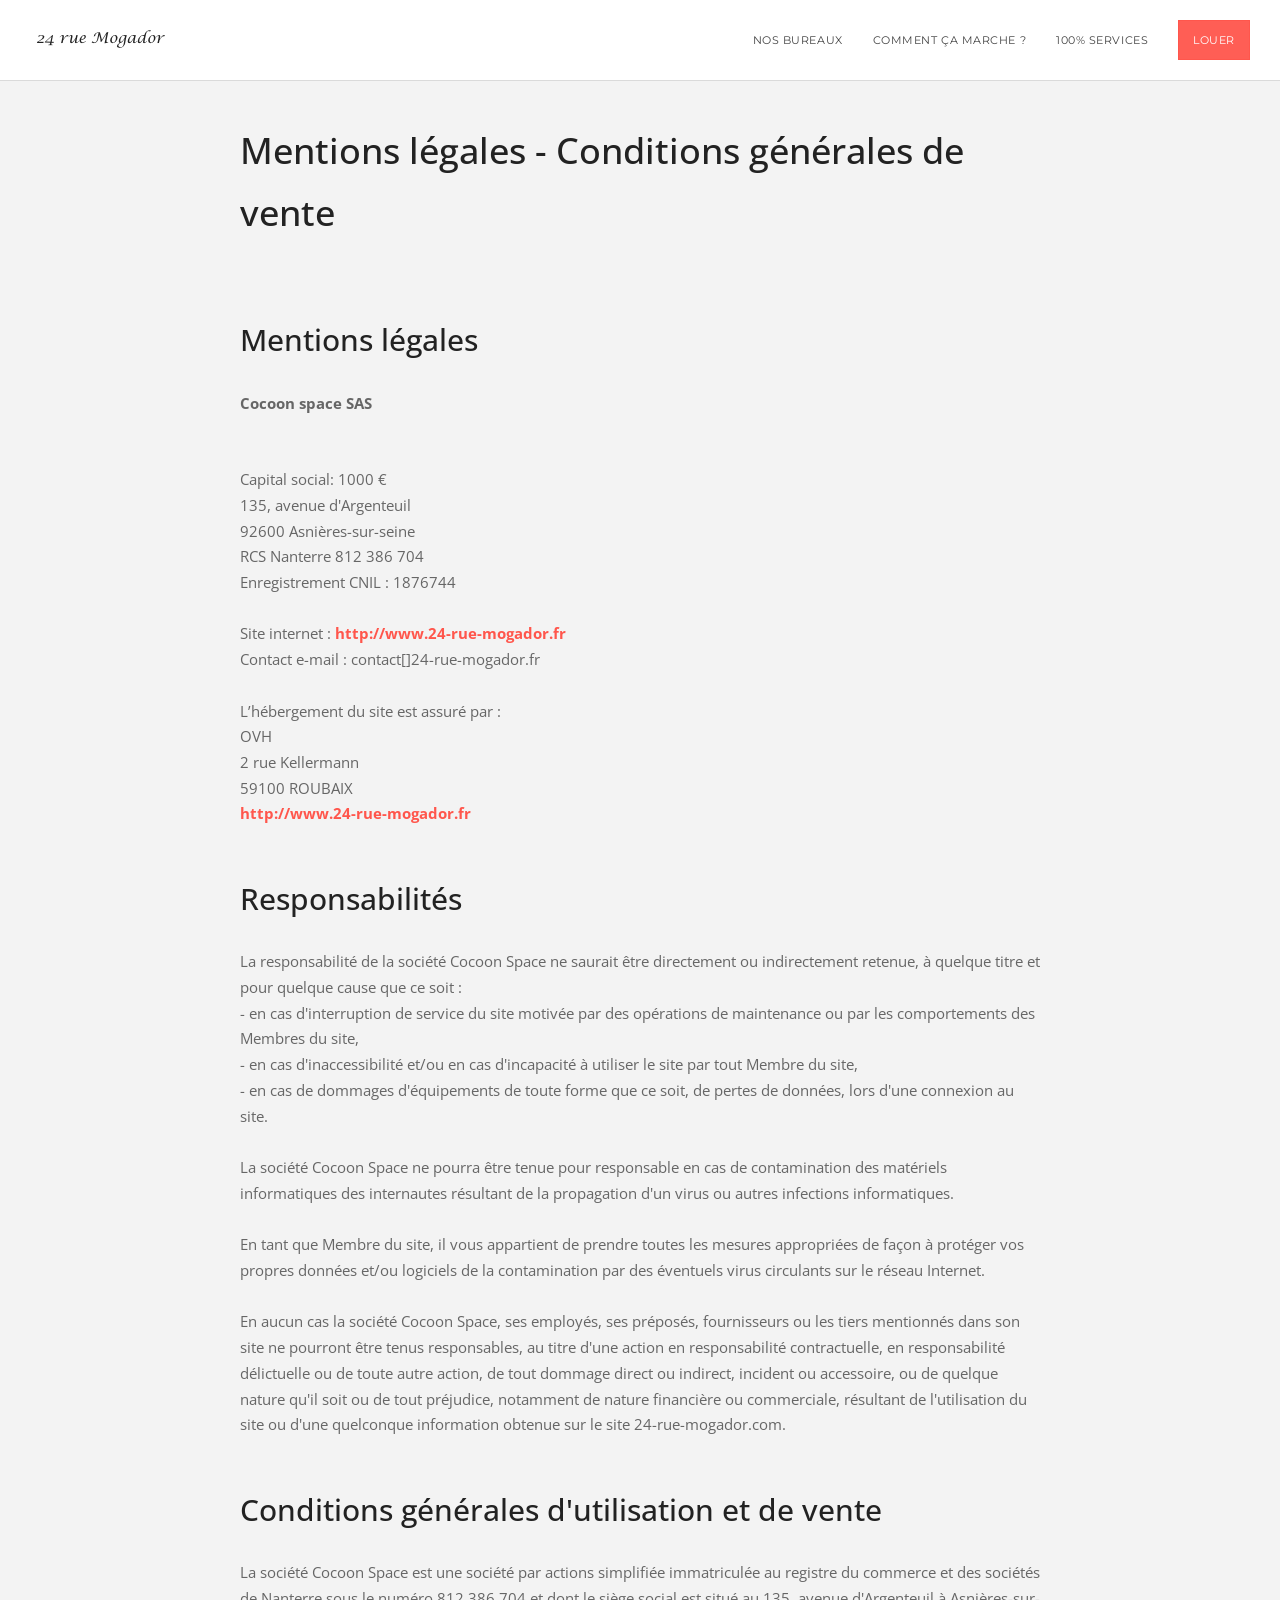
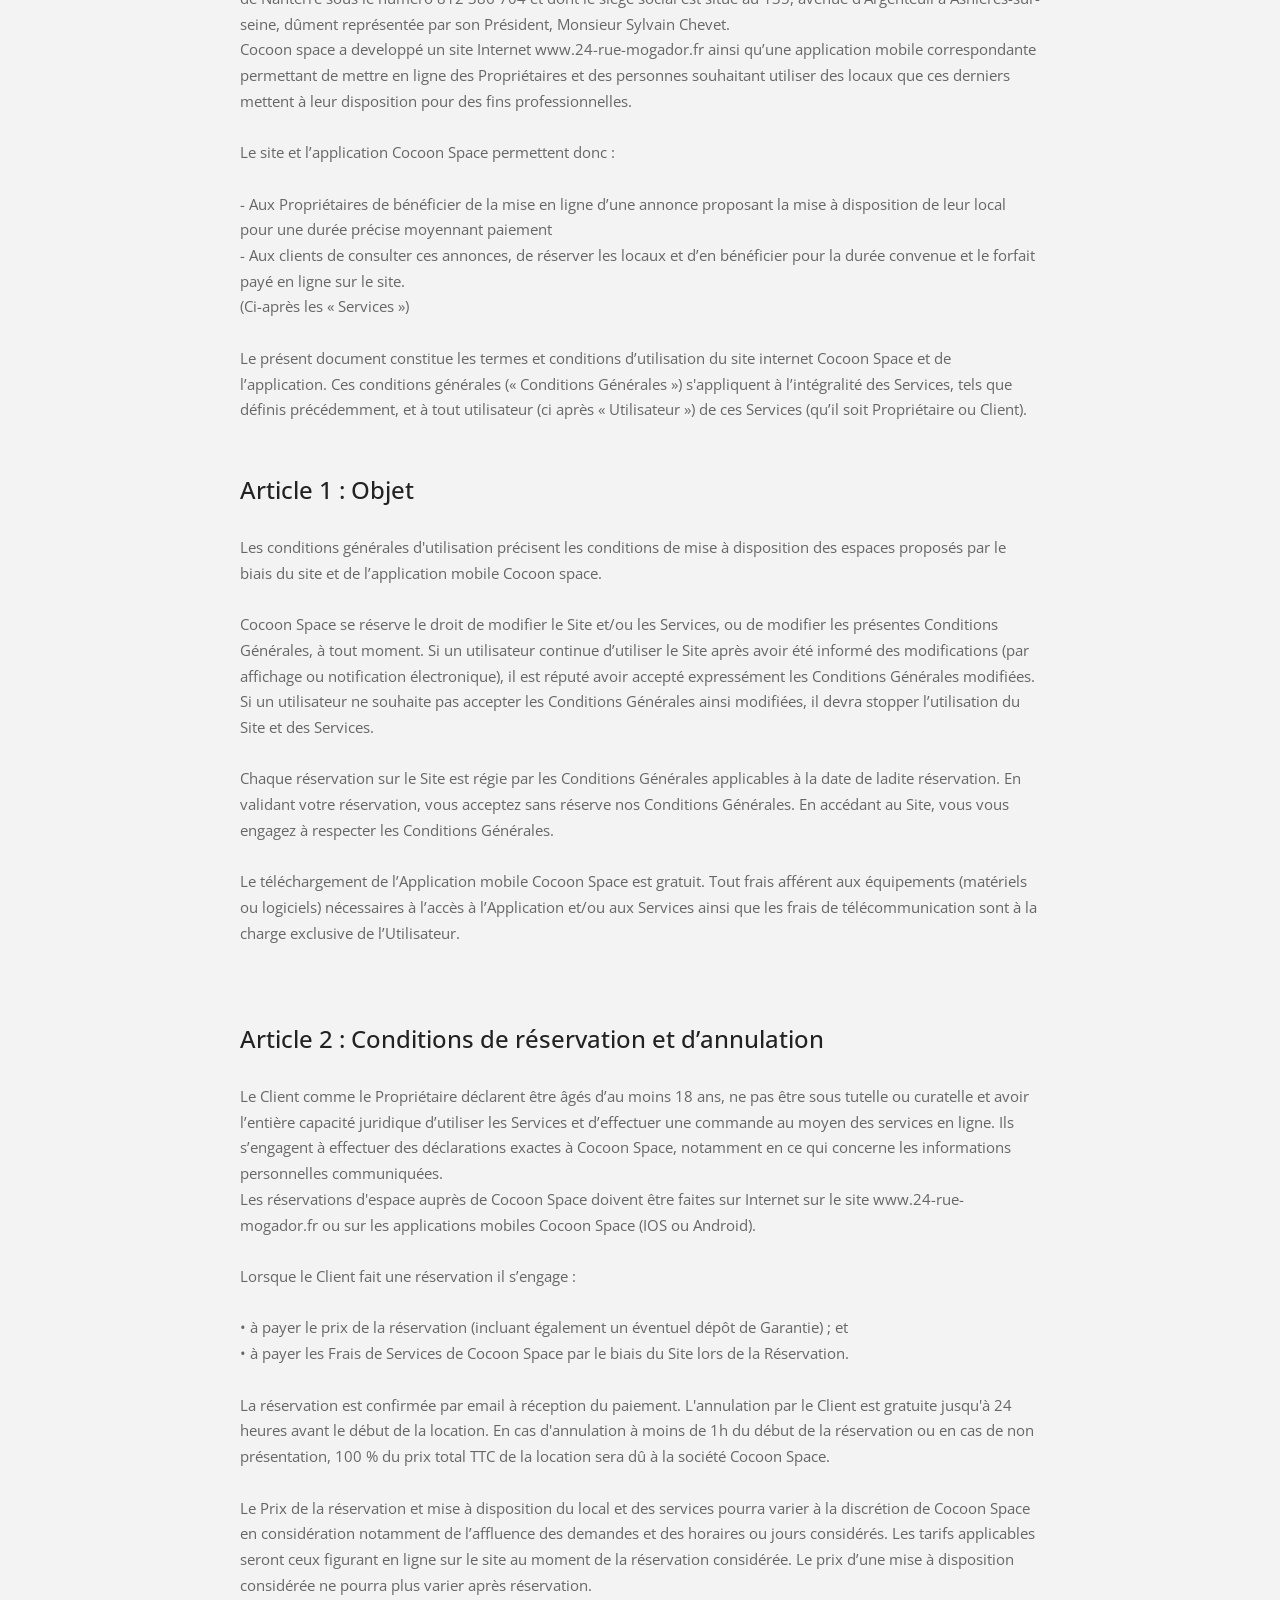
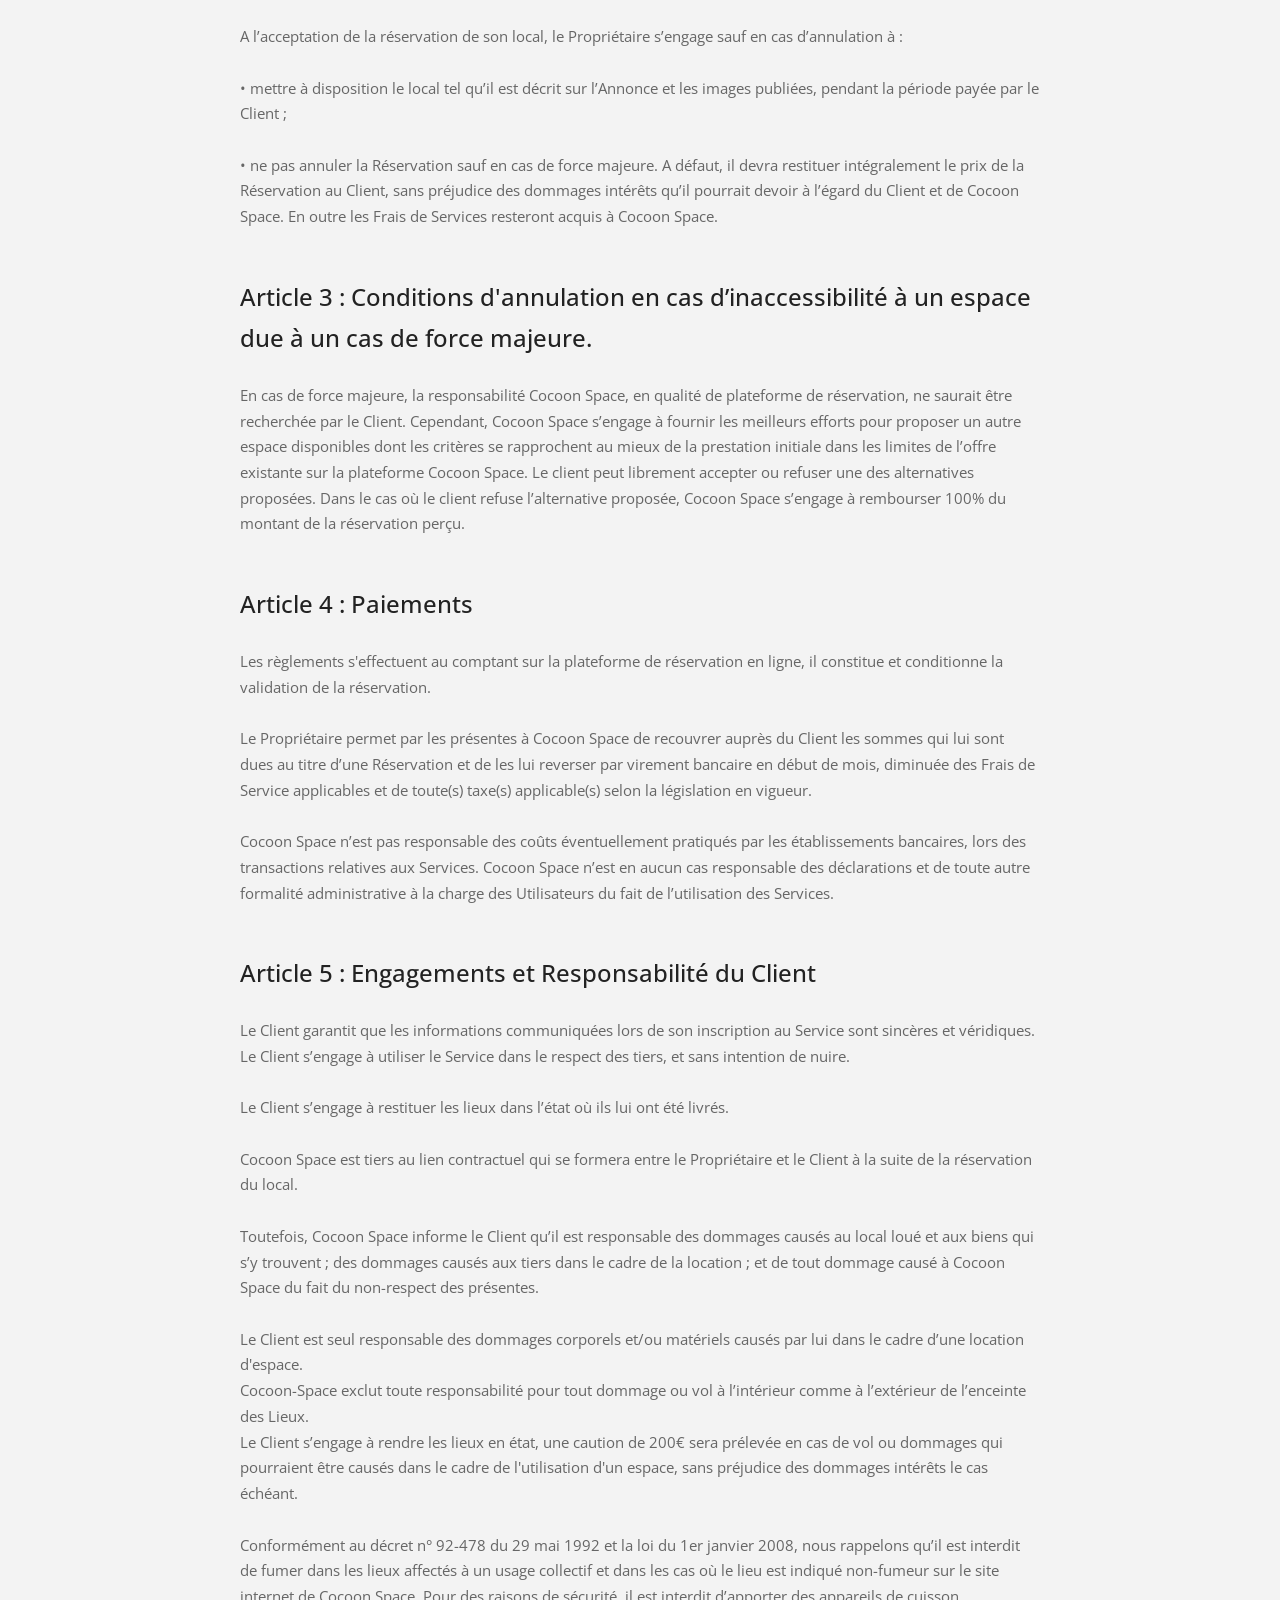
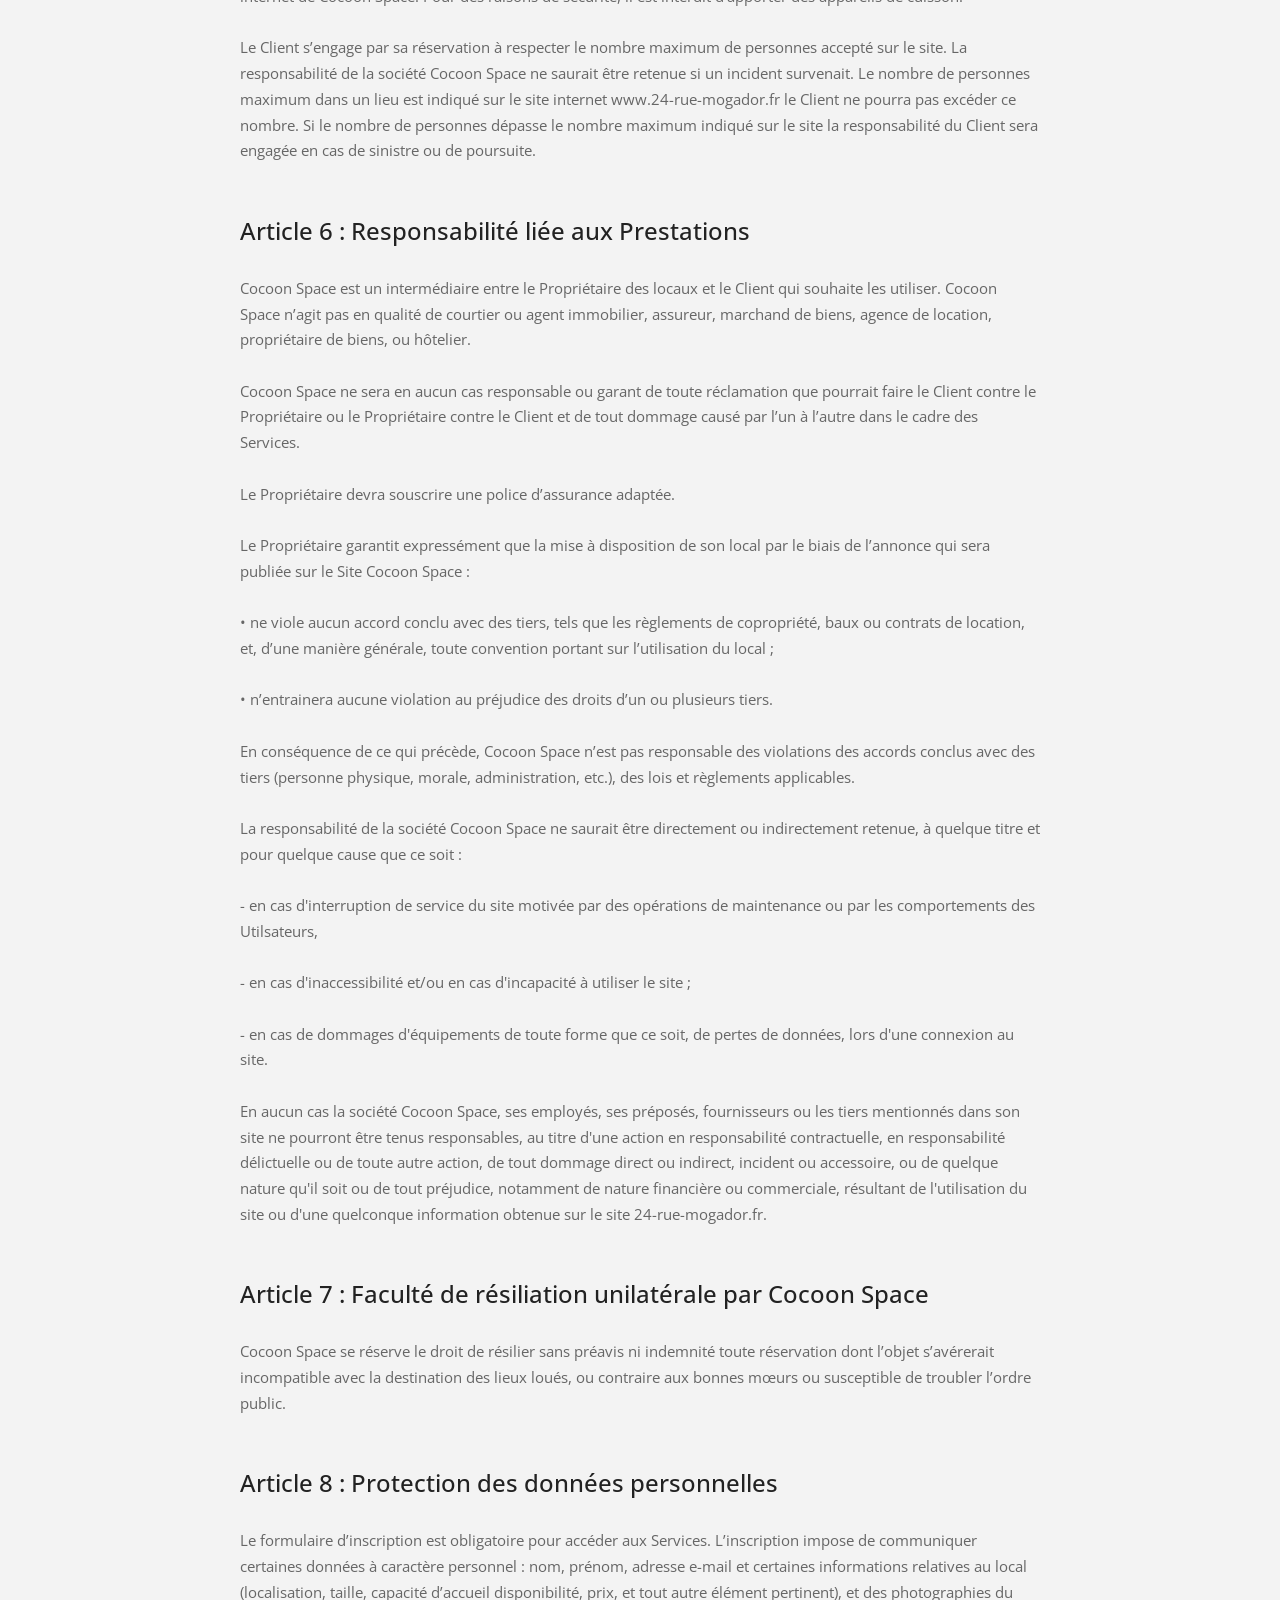
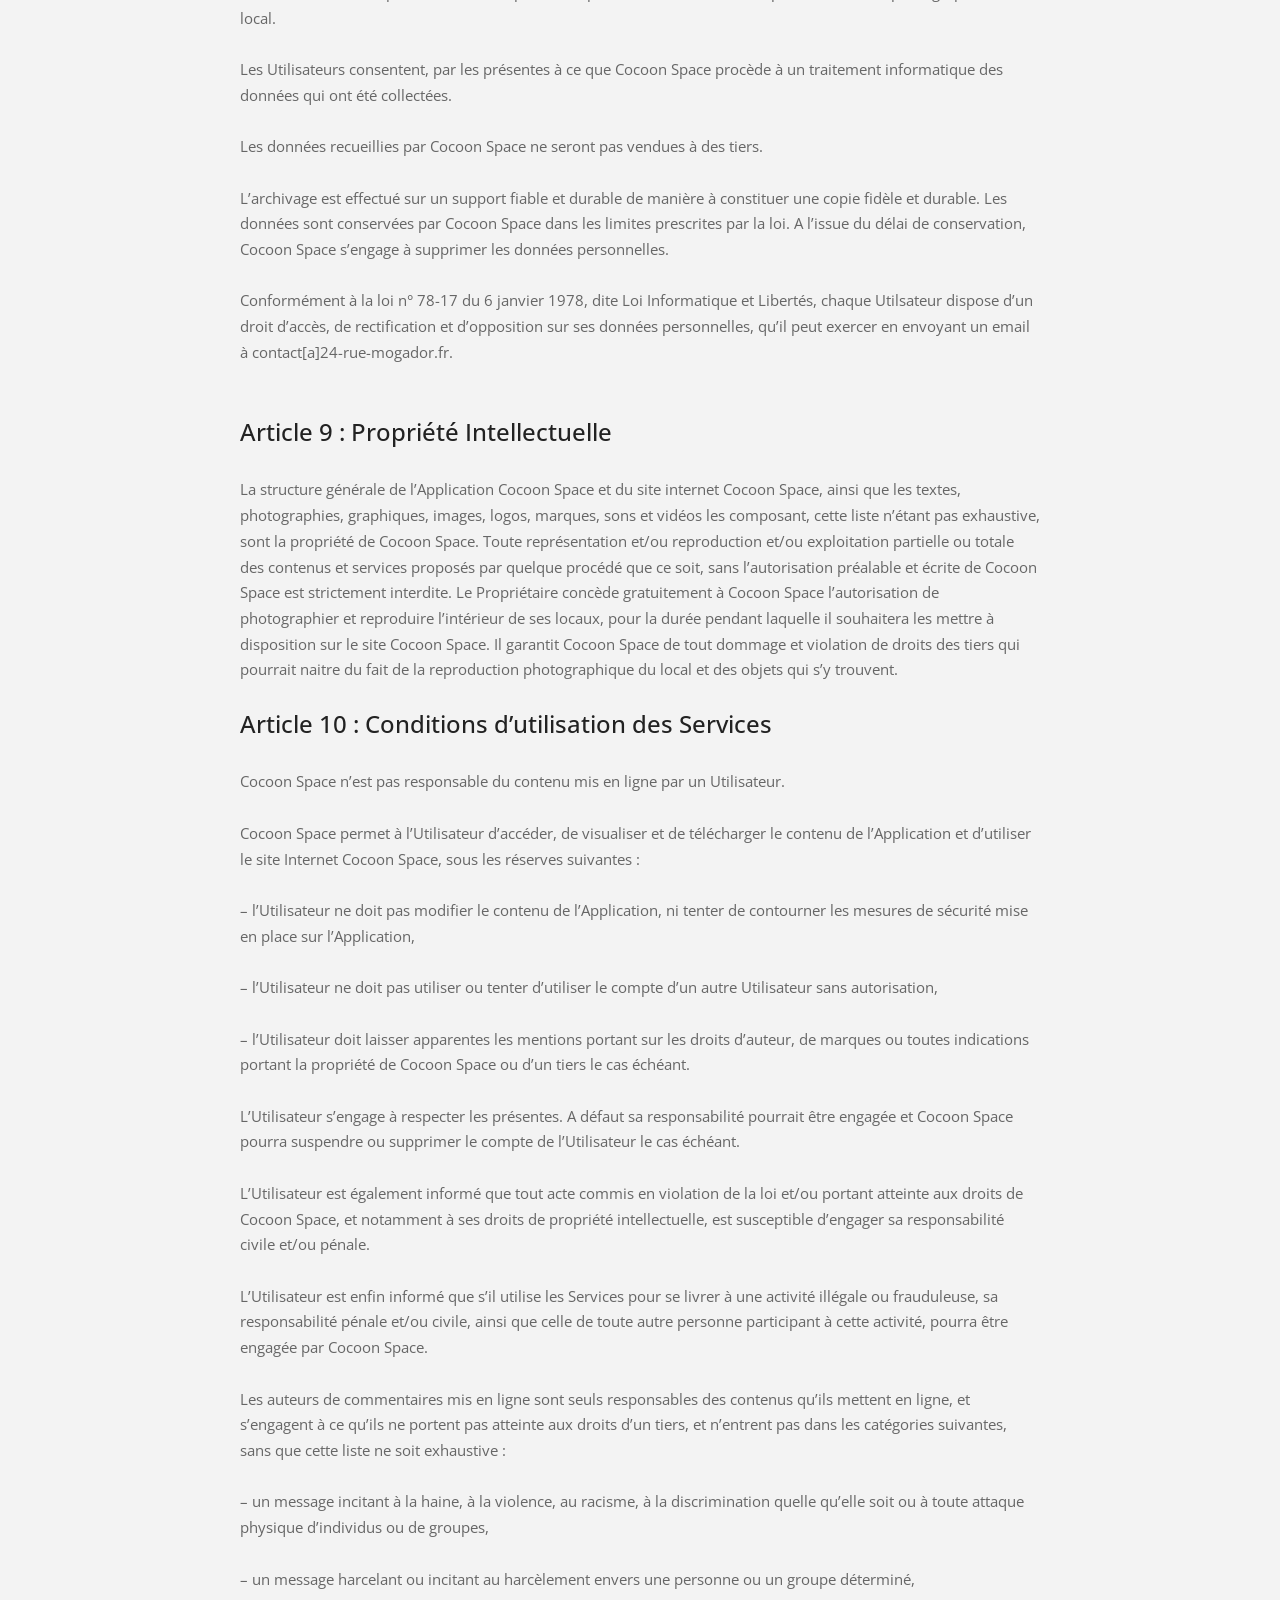
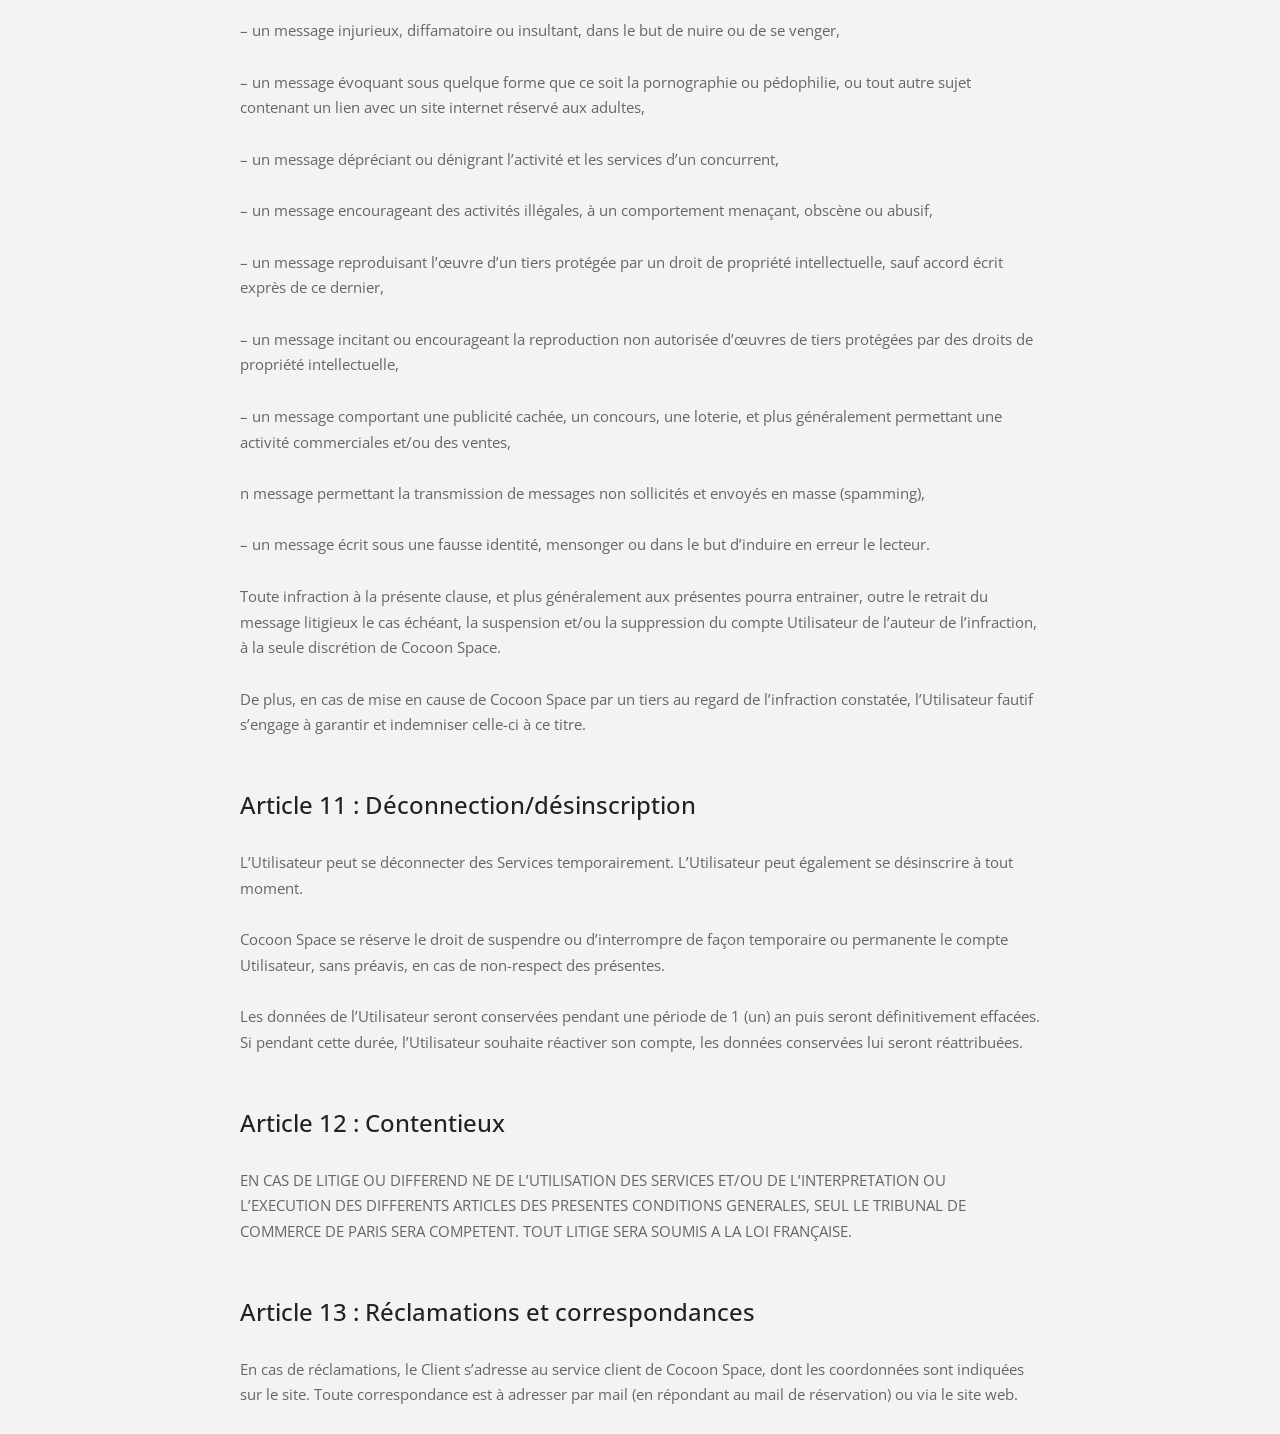
==== commit 725db821: "mentions légales" ====
--- a/cgv.html
+++ b/cgv.html
@@ -41,12 +41,58 @@
   <!-- <link id="color-css" rel="stylesheet" href="css/colors/blue.css"> -->
 
 </head>
+
+<!-- HEADER
+  ================================= -->
+<header id="header" class="header-section section section-dark navbar navbar-default navbar-fixed-top">
+
+  <div class="container-fluid">
+
+    <div class="navbar-header navbar-left">
+
+      <!-- RESPONSIVE MENU BUTTON -->
+      <button type="button" class="navbar-toggle" data-toggle="collapse" data-target="#navigation">
+        <span class="sr-only">Toggle navigation</span>
+        <span class="icon-bar"></span>
+        <span class="icon-bar"></span>
+        <span class="icon-bar"></span>
+      </button>
+
+      <!-- HEADER LOGO -->
+      <a class="navbar-logo navbar-brand anchor-link" href="#hero">
+        <img src="images/logos/white-header-logo.png" srcset="images/logos/white-header-logo@2x.png 2x" alt="24 rue Mogador">
+      </a>
+
+    </div>
+
+    <nav id="navigation" class="navigation navbar-collapse collapse navbar-right">
+
+      <!-- NAVIGATION LINKS -->
+      <ul id="header-nav" class="nav navbar-nav">
+
+        <li><a href="#hero" class="hidden">Top</a></li>
+
+        <li><a href="#offices">Nos bureaux</a></li>
+        <li><a href="#how-it-works">Comment ça marche ?</a></li>
+        <li><a href="#benefits">100% services</a></li>
+
+        <!-- HEADER ACTION BUTTON -->
+        <li class="header-action-button"><a href="https://cocoonspace.typeform.com/to/fpepRS" class="typeform-share btn btn-primary" data-mode="2" target="_blank">Louer</a></li>
+
+      </ul>
+
+    </nav>
+
+  </div>
+
+</header>
+
 <body>
 
 <style>    body {
   background-color: #F3F3F3;
   }</style>
-<div class="container" style="margin-top: 30px;margin-bottom: 100px; max-width:800px">
+<div class="container" style="margin-top: 100px;margin-bottom: 100px; max-width:800px">
   <div class="row">
     <h1>Mentions légales - Conditions générales de vente</h1>
     &nbsp;
